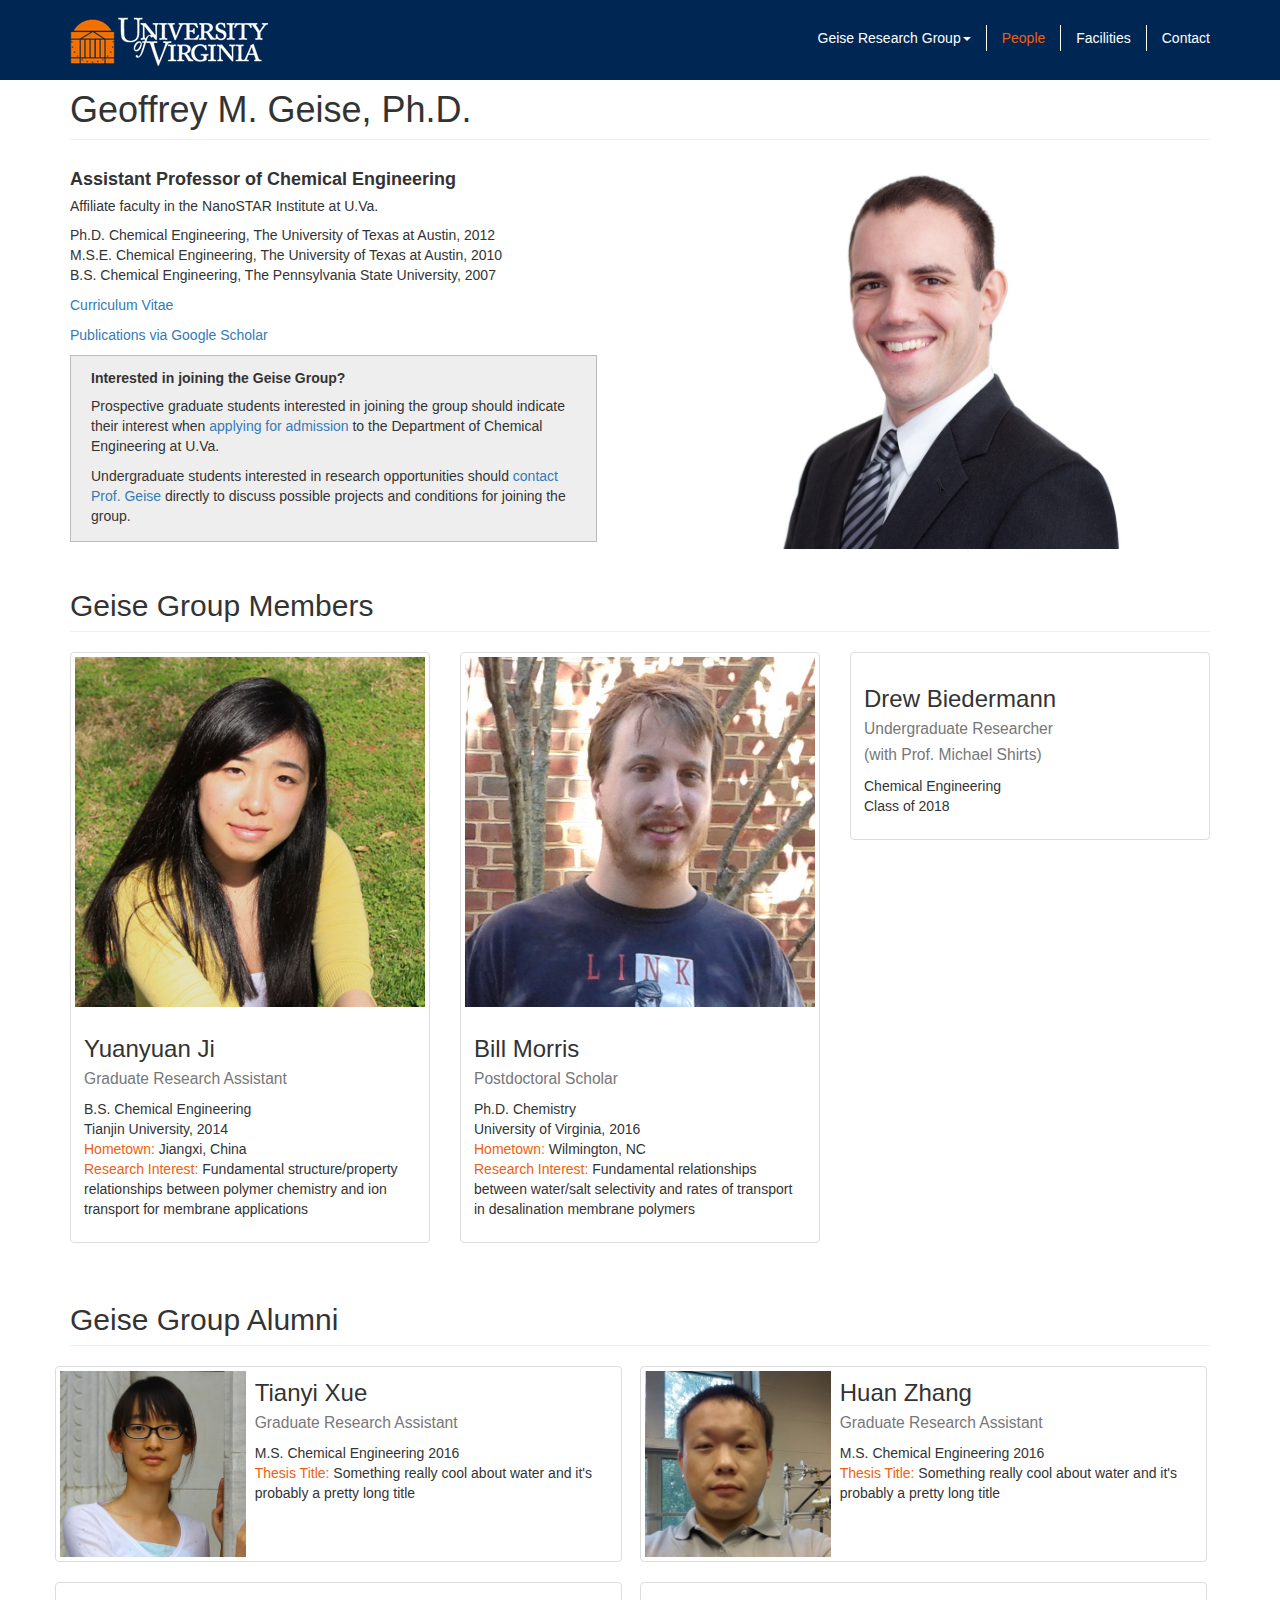
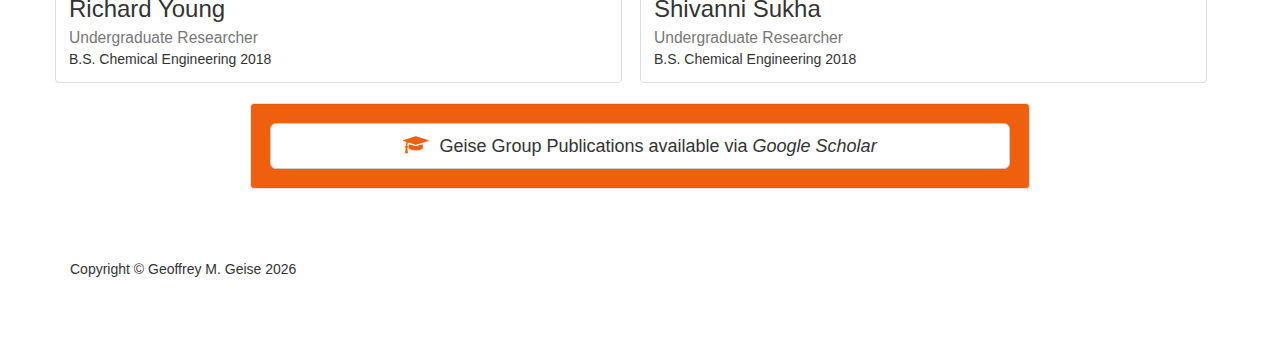
==== people.html @ e94d42eb "new people page" ====
<!DOCTYPE html>
<html lang="en">

<head>

    <meta charset="utf-8">
    <meta http-equiv="X-UA-Compatible" content="IE=edge">
    <meta name="viewport" content="width=device-width, initial-scale=1">
    <meta name="description" content="Geise Research Group at the University of Virginia">
    <meta name="author" content="Geoffrey Geise">

    <title>Geise Research Group | People</title>

    <!-- Bootstrap Core CSS -->
    <link href="css/bootstrap.min.css" rel="stylesheet">

    <!-- Custom CSS -->
    <link href="css/geise-group.css" rel="stylesheet">

    <!-- Custom Fonts -->
    <link href="font-awesome/css/font-awesome.min.css" rel="stylesheet" type="text/css">

    <!-- Favicon -->
    <link rel="icon" href="img/uva_favicon.png">


    <script src="js/jquery.js"></script>
    <script src="js/geise.js"></script>


<script>
  (function(i,s,o,g,r,a,m){i['GoogleAnalyticsObject']=r;i[r]=i[r]||function(){
  (i[r].q=i[r].q||[]).push(arguments)},i[r].l=1*new Date();a=s.createElement(o),
  m=s.getElementsByTagName(o)[0];a.async=1;a.src=g;m.parentNode.insertBefore(a,m)
  })(window,document,'script','//www.google-analytics.com/analytics.js','ga');

  ga('create', 'UA-61116045-1', 'auto');
  ga('send', 'pageview');

</script>

</head>

<body>

  <!-- Navigation -->
 <nav class="navbar navbar-inverse navbar-fixed-top" role="navigation">
      <div class="container">
          <!-- Brand and toggle get grouped for better mobile display -->
          <div class="navbar-header">
              <button type="button" class="navbar-toggle" data-toggle="collapse" data-target="#bs-example-navbar-collapse-1">
                  <span class="sr-only">Toggle navigation</span>
                  <span class="icon-bar"></span>
                  <span class="icon-bar"></span>
                  <span class="icon-bar"></span>
              </button>
              <a class="navbar-brand" href="http://www.virginia.edu/" target="_blank">
                  <img src="img/uvalogo.png" alt="uva logo">
              </a>
          </div>
          <!-- Collect the nav links, forms, and other content for toggling -->
          <div class="collapse navbar-collapse" id="bs-example-navbar-collapse-1">
              <ul class="nav navbar-nav navbar-right">
                  <li class="dropdown">
                      <a href="index.html" class="dropdown-toggle" data-toggle="dropdown">Geise Research Group<b class="caret"></b></a>
                      <ul class="dropdown-menu">
                          <li>
                              <a href="index.html">Home Page</a>
                          </li>
                          <li>
                              <a href="water.html">Water Purification</a>
                          </li>
                          <li>
                              <a href="energy.html">Renewable Energy</a>
                          </li>
                      </ul>
                  </li>
                  <li class="active_link">
                      <a href="people.html">People</a>
                  </li>
                  <li>
                      <a href="facilities.html">Facilities</a>
                  </li>
                  <li>
                      <a href="contact.html">Contact</a>
                  </li>
              </ul>
          </div>
          <!-- /.navbar-collapse -->
      </div>
      <!-- /.container -->
  </nav>

  <!-- Page Content -->
  <div class="container">

      <!-- Page Heading -->
      <div class="row">
          <div class="col-lg-12">
              <h1 class="page-header">Geoffrey M. Geise, Ph.D.
              </h1>
          </div>
      </div>
      <!-- /.row -->

      <!-- Intro Content -->
      <div class="row">
          <div class="col-md-6">
              <h4><strong>Assistant Professor of Chemical Engineering</strong></h4>
              <h5>Affiliate faculty in the NanoSTAR Institute at U.Va.</h5>
              <p>Ph.D. Chemical Engineering, The University of Texas at Austin, 2012<br>
              M.S.E. Chemical Engineering, The University of Texas at Austin, 2010<br>
              B.S. Chemical Engineering, The Pennsylvania State University, 2007<br>
              </p>
              <p><a href="http://faculty.virginia.edu/geise/cv.pdf" target="_blank">Curriculum Vitae</a></p>
              <p><a href="https://scholar.google.com/citations?user=pR8eT_sAAAAJ" target="_blank">Publications via Google Scholar</a></p>

              <div class="joining_info_box">
              <h5><strong>Interested in joining the Geise Group?</strong></h5><p>Prospective graduate students interested in joining the group should indicate their interest when <a href="http://www.che.virginia.edu/graduate/application.html" target="_blank">applying for admission</a> to the Department of Chemical Engineering at U.Va.</p><p>Undergraduate students interested in research opportunities should <a href="contact.html" target="_blank">contact Prof. Geise</a> directly to discuss possible projects and conditions for joining the group.</p>
              </div>
          </div>
          <div class="col-md-6">
              <img class="img-responsive geise_profile" src="img/geise.jpg" alt="">
          </div>
      </div>
      <!-- /.row -->

      <!-- Team Members -->
      <div class="row team_members">
          <div class="col-lg-12">
              <h2 class="page-header">Geise Group Members</h2>
          </div>

          <div class="col-md-4 text-center">
              <div class="thumbnail">
                  <img class="img-responsive" src="img/ji.jpg" alt="ji profile">
                  <div class="caption">
                      <h3 class="grad_student_bio">Yuanyuan Ji<br>
                          <small>Graduate Research Assistant</small>
                      </h3>
                      <p class="grad_student_bio">B.S. Chemical Engineering<br>
                      Tianjin University, 2014<br>
                      <span class="date">Hometown:</span> Jiangxi, China<br>
                      <span class="date">Research Interest:</span> Fundamental structure/property relationships between polymer chemistry and ion transport for membrane applications</p>
                  </div>
              </div>
          </div>
          <div class="col-md-4 text-center">
              <div class="thumbnail">
                  <img class="img-responsive" src="img/morris.jpg" alt="morris profile">
                  <div class="caption">
                      <h3 class="grad_student_bio">Bill Morris<br>
                          <small>Postdoctoral Scholar</small>
                      </h3>
                      <p class="grad_student_bio">Ph.D. Chemistry<br>
                      University of Virginia, 2016<br>
                      <span class="date">Hometown:</span> Wilmington, NC<br>
                      <span class="date">Research Interest:</span>  Fundamental relationships between water/salt selectivity and rates of transport in desalination membrane polymers</p>
                  </div>
              </div>
          </div>

          <div class="col-md-4 text-center">
              <div class="thumbnail">
                  <div class="caption">
                      <h3 class="grad_student_bio">Drew Biedermann<br>
                          <small>Undergraduate Researcher<br>
                          (with Prof. Michael Shirts)</small>
                      </h3>
                      <p class="grad_student_bio">Chemical Engineering<br>
                      Class of 2018<br>
                      </p>
                  </div>
              </div>
          </div>
        </div>

        <div class="row team_members">

          <div class="col-lg-12">
              <h2 class="page-header">Geise Group Alumni</h2>
          </div>

          <div class="col-md-6">
            <div class="row thumbnail alumni_thumbnail">
                <img class="img-responsive alumni-pic col-md-4" src="img/xue.jpg" alt="xue profile">
                <div class="caption col-md-8">
                  <h3 class="alumni_bio_header">Tianyi Xue<br>
                    <small>Graduate Research Assistant</small>
                  </h3>
                  <p class="alumni_bio">M.S. Chemical Engineering 2016<br>
                    <span class="date">Thesis Title:</span> Something really cool about water and it's probably a pretty long title<br>
                  </p>
                </div>
            </div>
          </div>

          <div class="col-md-6">
            <div class="row thumbnail alumni_thumbnail">
                <img class="img-responsive alumni-pic col-md-4" src="img/zhang.jpg" alt="xue profile">
                <div class="caption col-md-8">
                  <h3 class="alumni_bio_header">Huan Zhang<br>
                    <small>Graduate Research Assistant</small>
                  </h3>
                  <p class="alumni_bio">M.S. Chemical Engineering 2016<br>
                    <span class="date">Thesis Title:</span> Something really cool about water and it's probably a pretty long title<br>
                  </p>
                </div>
            </div>
          </div>

          <div class="col-md-6">
            <div class="row thumbnail alumni_thumbnail">
                <div class="caption col-md-12">
                  <h3 class="alumni_bio_header undergrad">Richard Young<br>
                    <small>Undergraduate Researcher</small>
                  </h3>
                  <p class="alumni_bio">B.S. Chemical Engineering 2018<br></p>
                </div>
            </div>
          </div>

          <div class="col-md-6">
            <div class="row thumbnail alumni_thumbnail">
                <div class="caption col-md-12">
                  <h3 class="alumni_bio_header undergrad">Shivanni Sukha<br>
                    <small>Undergraduate Researcher</small>
                  </h3>
                  <p class="alumni_bio">B.S. Chemical Engineering 2018<br></p>
                </div>
            </div>
          </div>

        </div>
      <!-- /.row -->

      <!-- Google Scholar Section -->
  <div class="row">
      <div class="col-md-2">
      </div>
      <div class="well col-md-8">
          <div class="row">
              <div class="col-md-12">
                  <a class="btn btn-lg btn-default btn-block" href="https://scholar.google.com/citations?user=pR8eT_sAAAAJ" target="_blank"> <i class="fa fa-graduation-cap"></i><p class="google_scholar"> Geise Group Publications available via <em>Google Scholar</em></p></a>
              </div>
          </div>
      </div>
      <div class="col-md-2">
      </div>
  </div>

      <!-- Footer -->
      <footer>
          <div class="row">
              <div class="col-lg-12">
                  <p>Copyright &copy; Geoffrey M. Geise <span id="year"></span></p>
              </div>
          </div>
      </footer>

  </div>
  <!-- /.container -->


    <!-- jQuery -->
    <script src="js/jquery.js"></script>

    <!-- Bootstrap Core JavaScript -->
    <script src="js/bootstrap.min.js"></script>

</body>

</html>
---- css/geise-group.css ----
/*!
 * Start Bootstrap - Modern Business HTML Template (http://startbootstrap.com)
 * Code licensed under the Apache License v2.0.
 * For details, see http://www.apache.org/licenses/LICENSE-2.0.
 */

/* Global Styles */

html,
body {
    height: 100%;
}

body {
    padding-top: 50px; /* Required padding for .navbar-fixed-top. Remove if using .navbar-static-top. Change if height of navigation changes. */
}

.img-portfolio {
    margin-bottom: 30px;
}

.img-hover:hover {
    opacity: 0.8;
}

/* Header Styles */
.navbar-inverse {
    background-color: #002654;
    border-color: #002654;
}

.navbar-inverse .navbar-collapse {
    padding-top: 15px;
}

.navbar-inverse .navbar-nav>li>a {
    color: #fff;
}

.navbar-inverse .navbar-nav>li>a:hover {
    color: #F36F21;
}

.navbar {
    min-height: 80px;
}

.navbar-right li {
    border-right: 1px white solid;
}

.navbar-right li:last-child {
    border-right: none;
}

.navbar-right a {
    padding-top: 3px !important;
    padding-bottom: 3px !important;
}

.navbar-nav {
    margin-top: 10px;
}

.navbar-nav>li.active_link>a {
    color: #ee600d;
    background-color: initial;
}

.navbar-inverse .navbar-nav>.open>a,
.navbar-inverse .navbar-nav>.open>a:focus,
.navbar-inverse .navbar-nav>.open>a:hover {
    background-color: initial;
}

/* 404 Page Styles */

.error-404 {
    font-size: 100px;
}

/* Footer Styles */

footer {
    margin: 50px 0;
}

/* Responsive Styles */

@media(max-width:991px) {
    .customer-img,
    .img-related {
        margin-bottom: 30px;
    }
}

@media(max-width:767px) {
    .img-portfolio {
        margin-bottom: 15px;
    }
}

/* Home Page */

i.glyphicon, i.fa {
    font-size: 20px;
}

.panel-heading {
    text-align: center;
    padding: 20px;
}

.news-header {
    text-align: center;
    background-color: #3c58ad;
    color: white;
    padding: 10px;
    border-radius: 5px;
    margin-bottom: 5px;
}

.news-header h2 {
    margin-top: 10px;
}

.panel-title {
    text-align: left;
}

.date {
    color: #ee600d;
}

/* Google Scholar Button */
i.fa-graduation-cap {
    color: #ee600d;
    padding-right: 10px;
}

.well {
    background-color: #ee600d;
}

i.fa-newspaper-o {
    padding-right: 15px;
    font-size: 1.25em;
}

p.google_scholar {
    display: inline-block;
    padding: 0;
    margin: 0;
}

/* Contact Page */
.map {
    text-align: center;
}

/* People */
.geise_profile {
    width: 70%;
    margin: 0 auto;
}

.grad_student_bio {
    text-align: left;
}

.joining_info_box {
    width: 95%;
    border: 1px solid #bbb;
    background-color: #eee;
    padding: 5px 20px;
}

.alumni_bio_header {
  margin-top: 0;
}

.alumni_bio_header.undergrad {
  margin: 0;
}

.alumni_bio {
  margin: 0;
}

.alumni-pic {
  padding: 0;
}

.alumni_thumbnail {
  margin-right: 0.5%;
}

/* Facilities */
div.panel-body li {
    font-weight: 700;
    list-style-type: none;
}

div.panel-body li.sub {
    font-weight: initial;
    list-style-type: initial;
    list-style-position: inside;
}

li.equipment_header {
    margin-top: 15px;
}

/* Water */
.water_cylinder {
    max-height: 120px;
    margin: 0 auto;
}

.research_pic {
    width: 50%;
    margin: 20px auto;
    padding: 50px;
    background-color: #000;
    border-radius: 5px;
}

.energy_pic {
    background-color: #fff;
    padding: 20px;
}

p.research_text {
    width: 75%;
    margin: 5px auto;
}

h2.research_header {
    text-align: center;
}

/* Media Queries */

@media screen and (min-width: 500px) and (max-width: 990px) {
    .geise_profile {
        width: 50%;
    }

    .team_members {
        width: 60%;
        margin: 0 auto;
    }

    .img-portfolio {
        margin: 0 auto;
        padding: 10px;
    }

    .research_pic {
        width: 75%;
    }
}

@media screen and (max-width: 590px) {
    a.btn-block {
        font-size: 0.9em;
    }

    a.btn-block i {
        display: block;
    }

    .img-portfolio {
        width: 40%;
        margin: 0 auto;
        padding: 5px;
    }

    .research_pic {
        width: 90%;
    }

    h1.page-header, h2.page-header {
        font-size: 24px;
    }
}
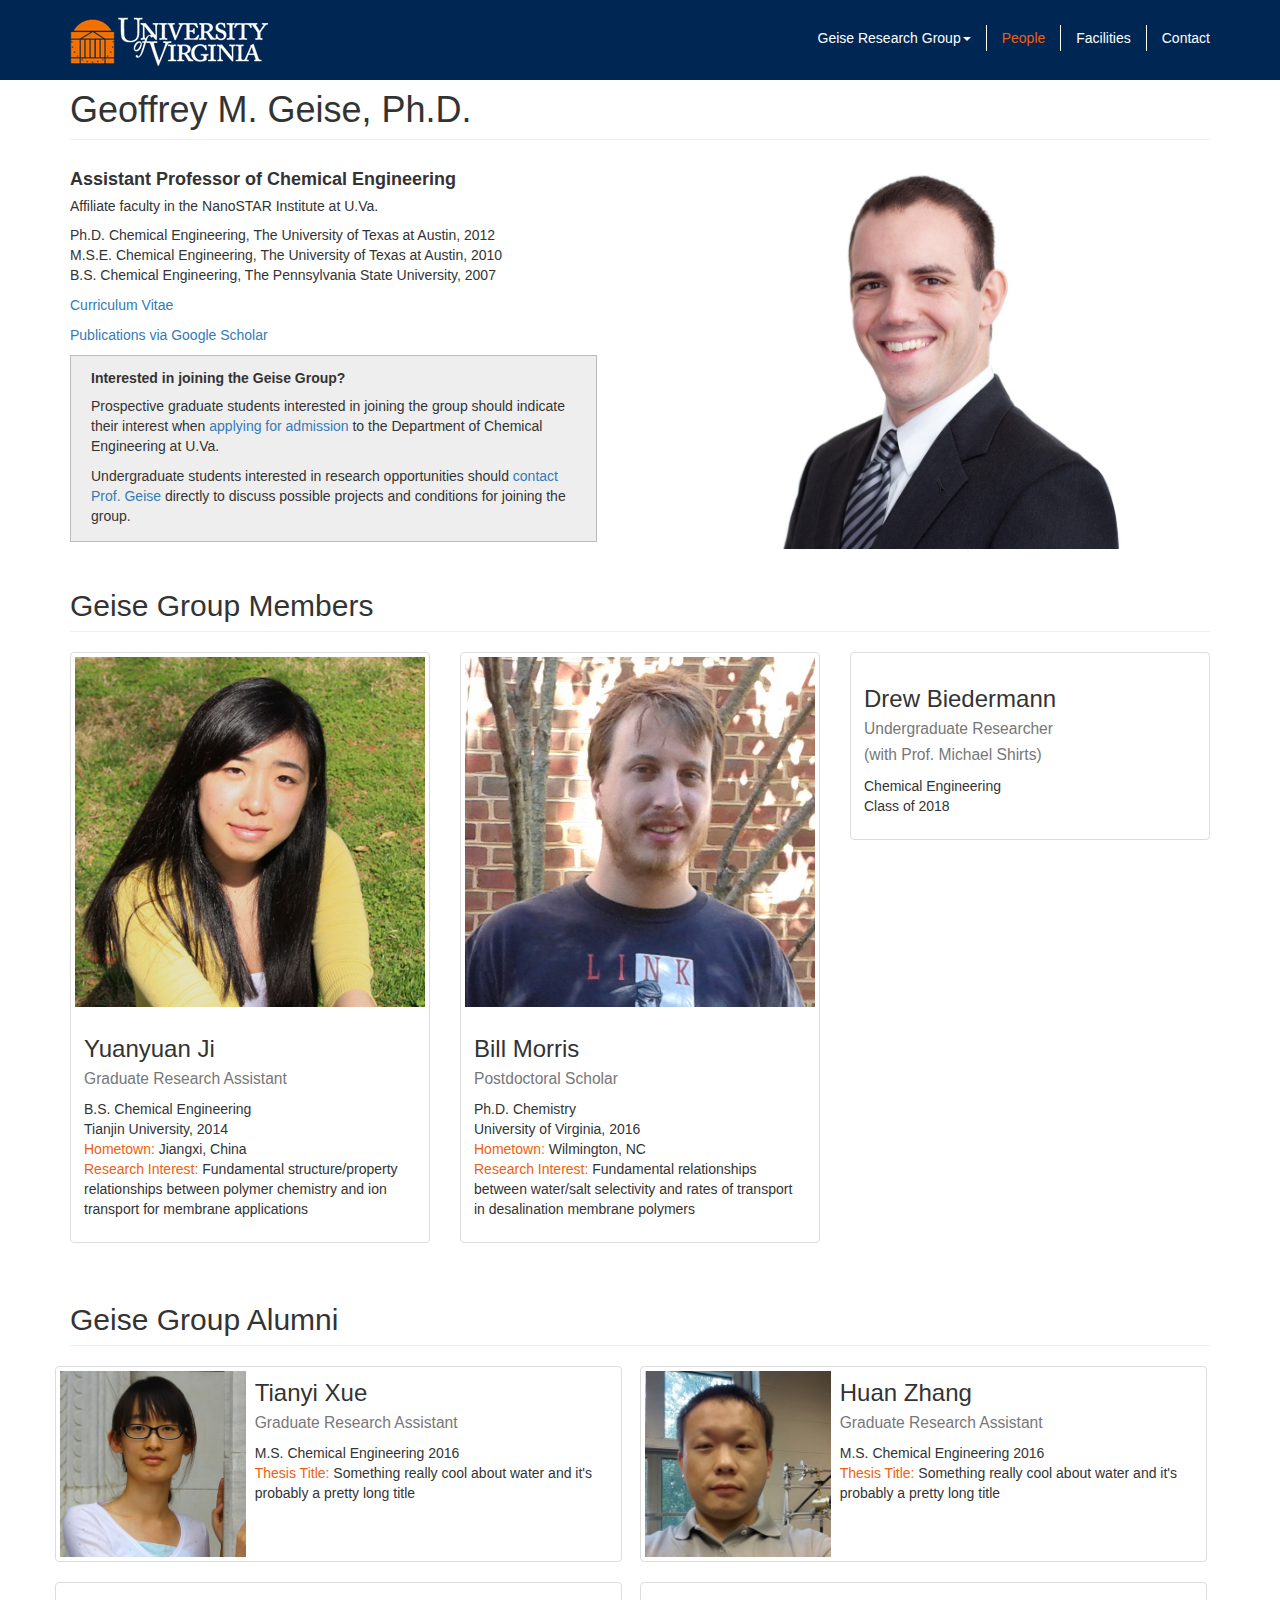
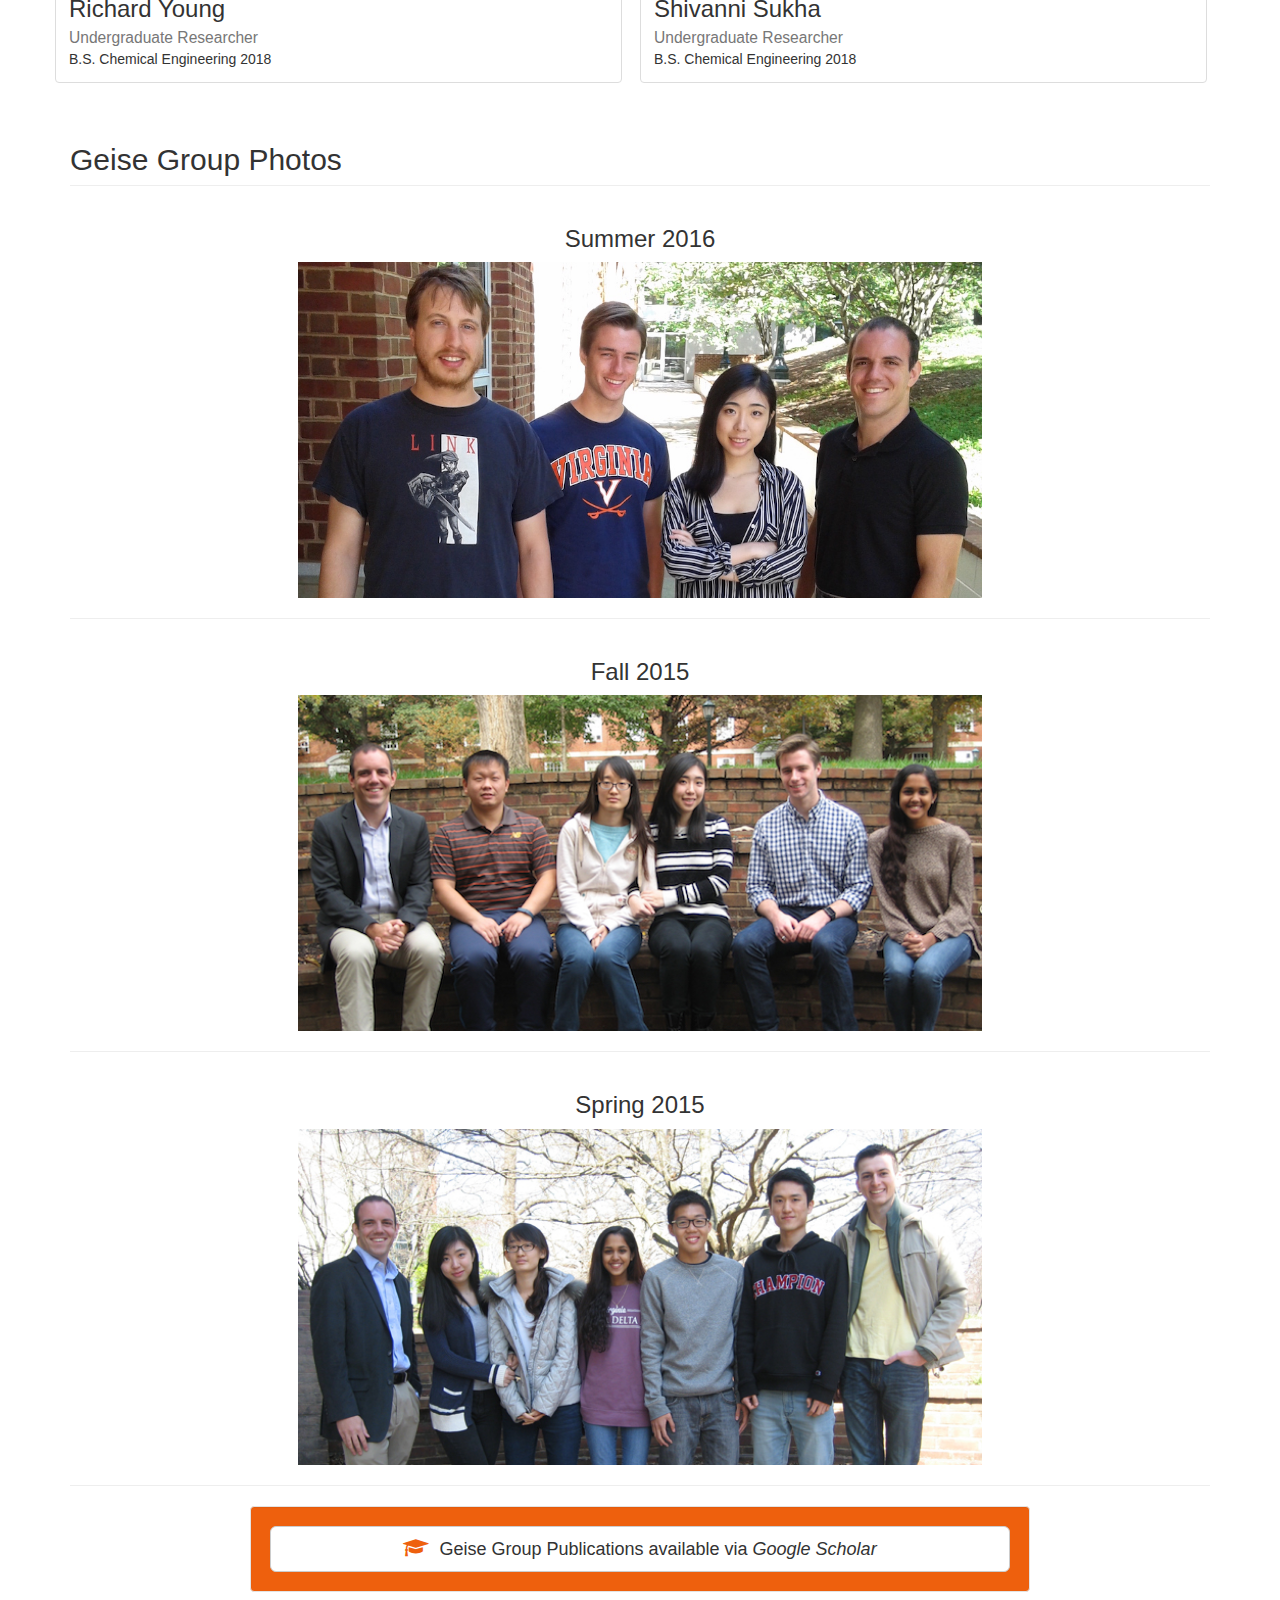
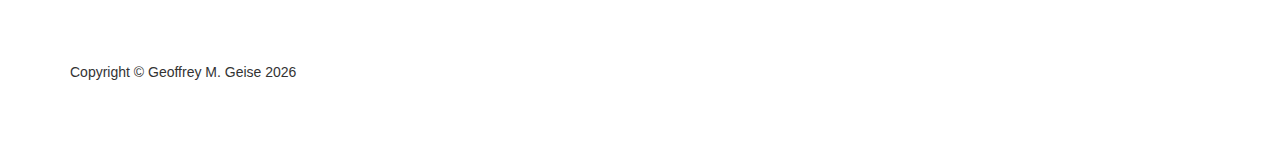
==== commit 1e43e436: "add group picture section to people page" ====
--- a/people.html
+++ b/people.html
@@ -128,7 +128,7 @@
       <!-- Team Members -->
       <div class="row team_members">
           <div class="col-lg-12">
-              <h2 class="page-header">Geise Group Members</h2>
+            <h2 class="page-header">Geise Group Members</h2>
           </div>
 
           <div class="col-md-4 text-center">
@@ -178,7 +178,7 @@
         <div class="row team_members">
 
           <div class="col-lg-12">
-              <h2 class="page-header">Geise Group Alumni</h2>
+            <h2 class="page-header">Geise Group Alumni</h2>
           </div>
 
           <div class="col-md-6">
@@ -233,6 +233,32 @@
 
         </div>
       <!-- /.row -->
+
+      <div class="row">
+
+        <div class="col-lg-12">
+          <h2 class="page-header">Geise Group Photos</h2>
+        </div>
+
+        <div class="col-lg-12 archive_group_photo_container">
+          <h3>Summer 2016</h3>
+          <img class="archive_group_photo" src="img/geisegroup2.jpg" alt="geise group summer 2016">
+          <hr>
+        </div>
+
+        <div class="col-lg-12 archive_group_photo_container">
+          <h3>Fall 2015</h3>
+          <img class="archive_group_photo" src="img/geisegroup.jpg" alt="geise group fall 2015">
+          <hr>
+        </div>
+
+        <div class="col-lg-12 archive_group_photo_container">
+          <h3>Spring 2015</h3>
+          <img class="archive_group_photo" src="img/geisegroup_sp15.jpg" alt="geise group spring 2015">
+          <hr>
+        </div>
+
+      </div>
 
       <!-- Google Scholar Section -->
   <div class="row">
--- a/css/geise-group.css
+++ b/css/geise-group.css
@@ -195,6 +195,14 @@
   margin-right: 0.5%;
 }
 
+.archive_group_photo {
+  width: 60%;
+}
+
+.archive_group_photo_container {
+  text-align: center;
+}
+
 /* Facilities */
 div.panel-body li {
     font-weight: 700;
@@ -243,21 +251,25 @@
 
 @media screen and (min-width: 500px) and (max-width: 990px) {
     .geise_profile {
-        width: 50%;
+      width: 50%;
     }
 
     .team_members {
-        width: 60%;
-        margin: 0 auto;
+      width: 60%;
+      margin: 0 auto;
     }
 
     .img-portfolio {
-        margin: 0 auto;
-        padding: 10px;
+      margin: 0 auto;
+      padding: 10px;
     }
 
     .research_pic {
-        width: 75%;
+      width: 75%;
+    }
+
+    .archive_group_photo {
+      width: 80%;
     }
 }
 
@@ -276,6 +288,10 @@
         padding: 5px;
     }
 
+    .archive_group_photo {
+      width: 100%;
+    }
+
     .research_pic {
         width: 90%;
     }
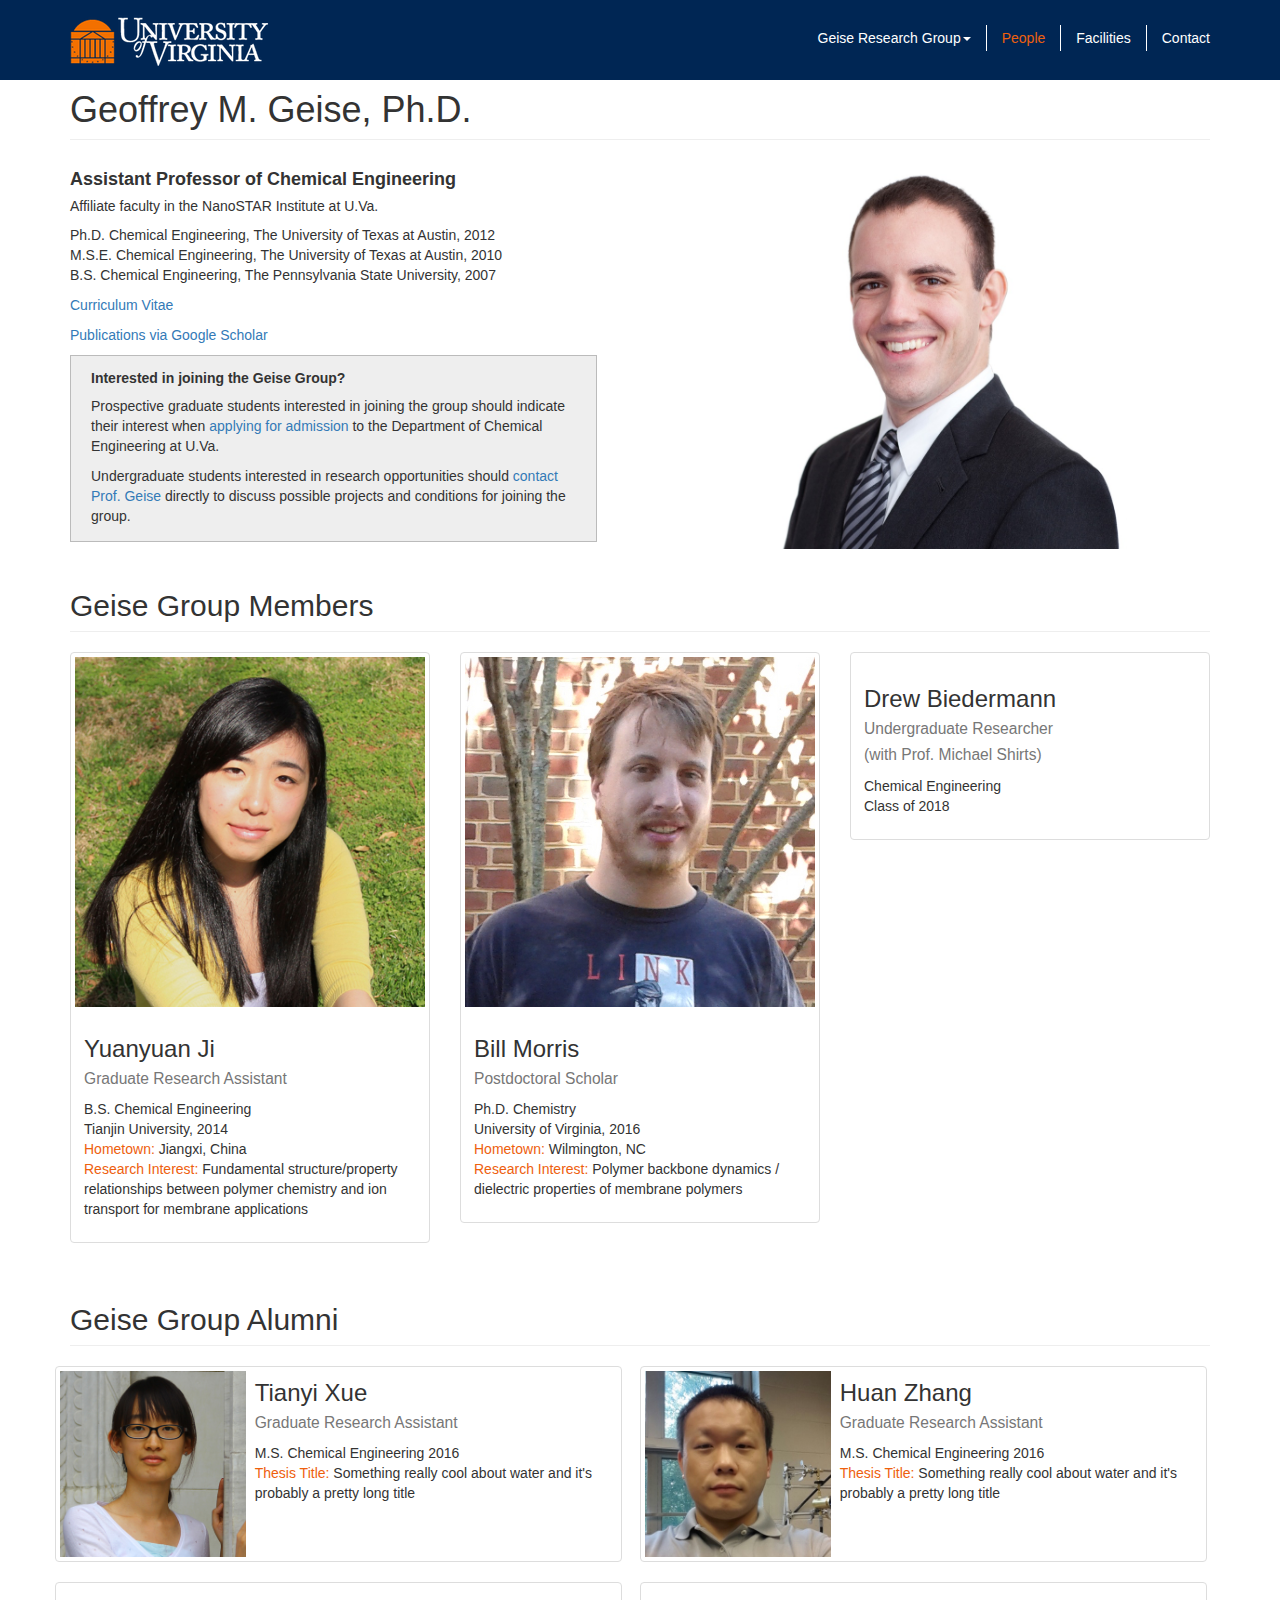
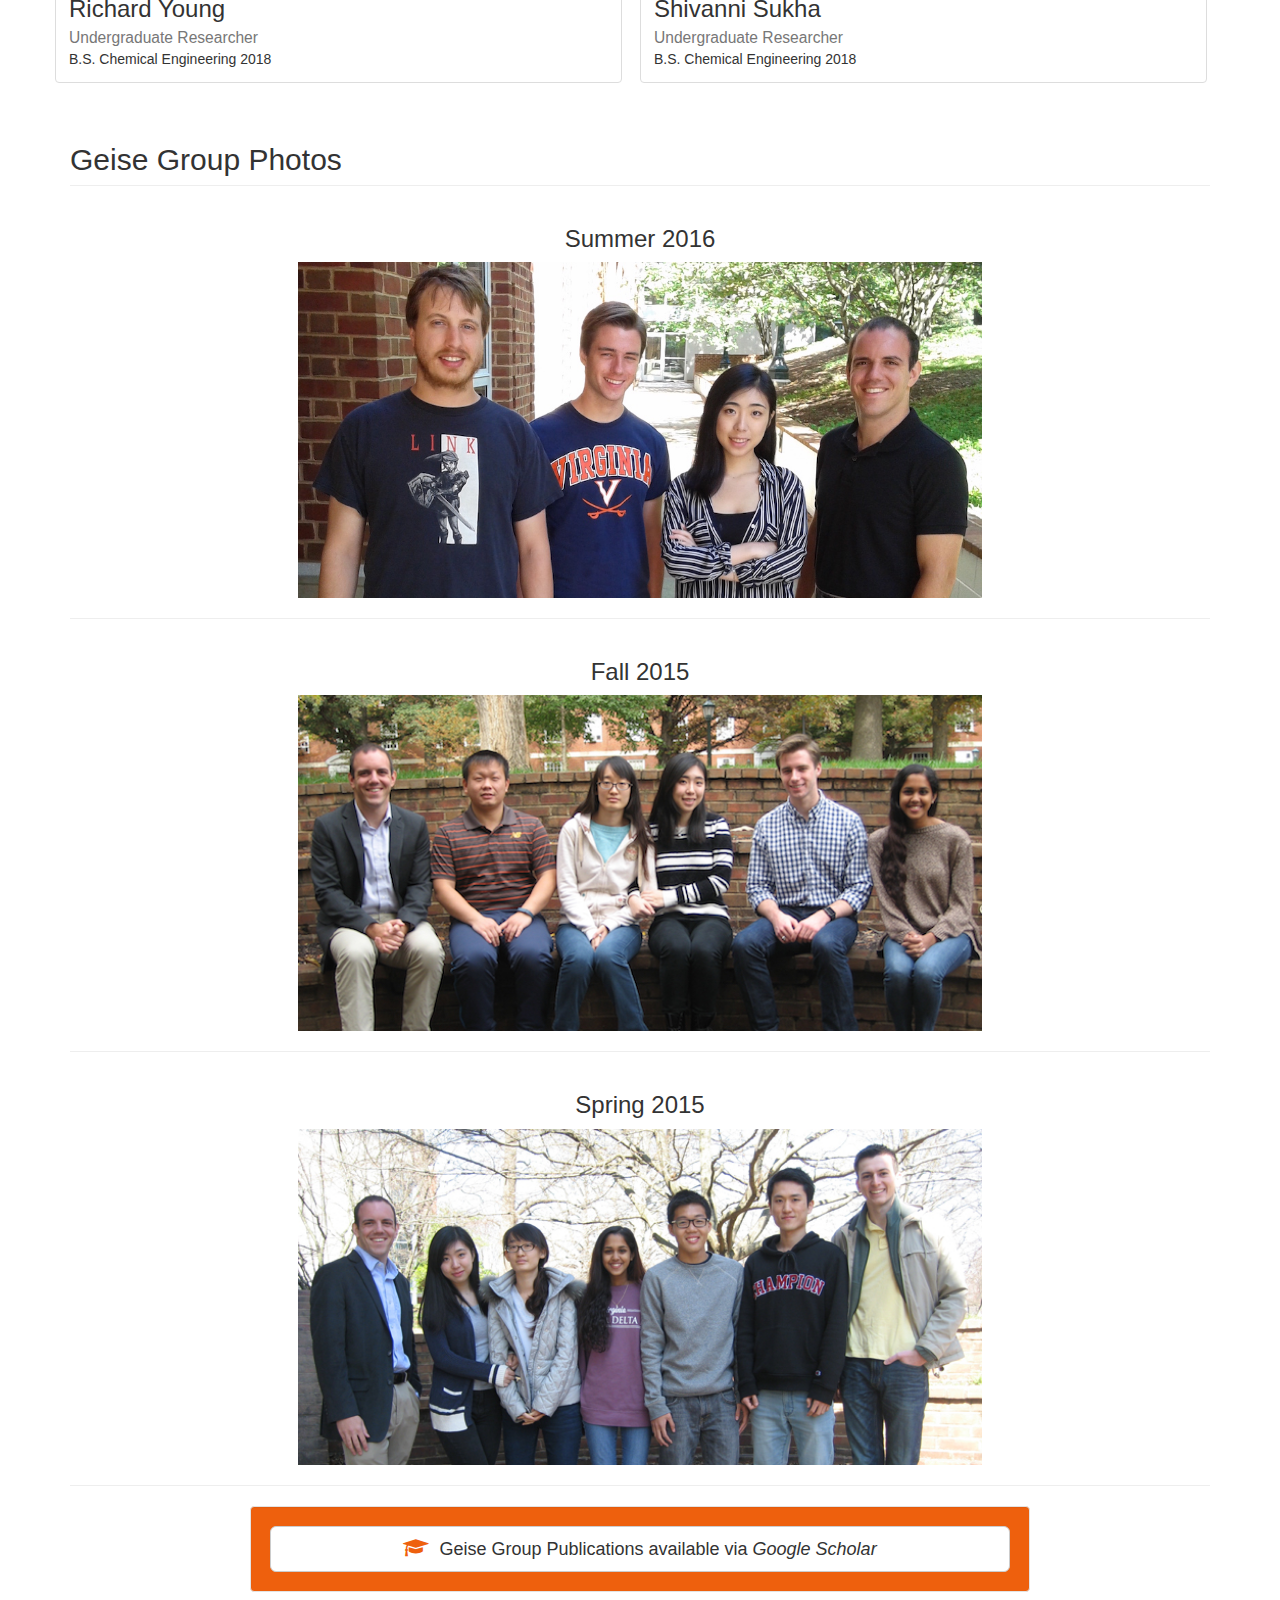
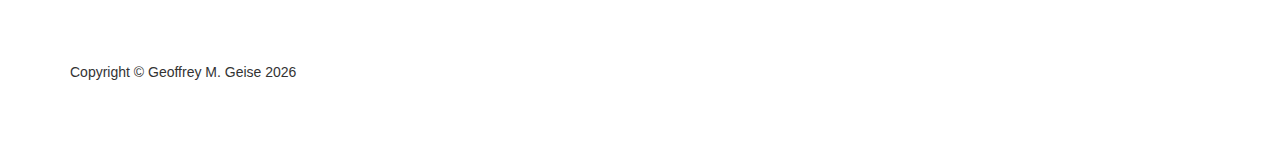
==== commit 544fc745: "added Morris research interest" ====
--- a/people.html
+++ b/people.html
@@ -155,7 +155,7 @@
                       <p class="grad_student_bio">Ph.D. Chemistry<br>
                       University of Virginia, 2016<br>
                       <span class="date">Hometown:</span> Wilmington, NC<br>
-                      <span class="date">Research Interest:</span>  Fundamental relationships between water/salt selectivity and rates of transport in desalination membrane polymers</p>
+                      <span class="date">Research Interest:</span>  Polymer backbone dynamics / dielectric properties of membrane polymers</p>
                   </div>
               </div>
           </div>
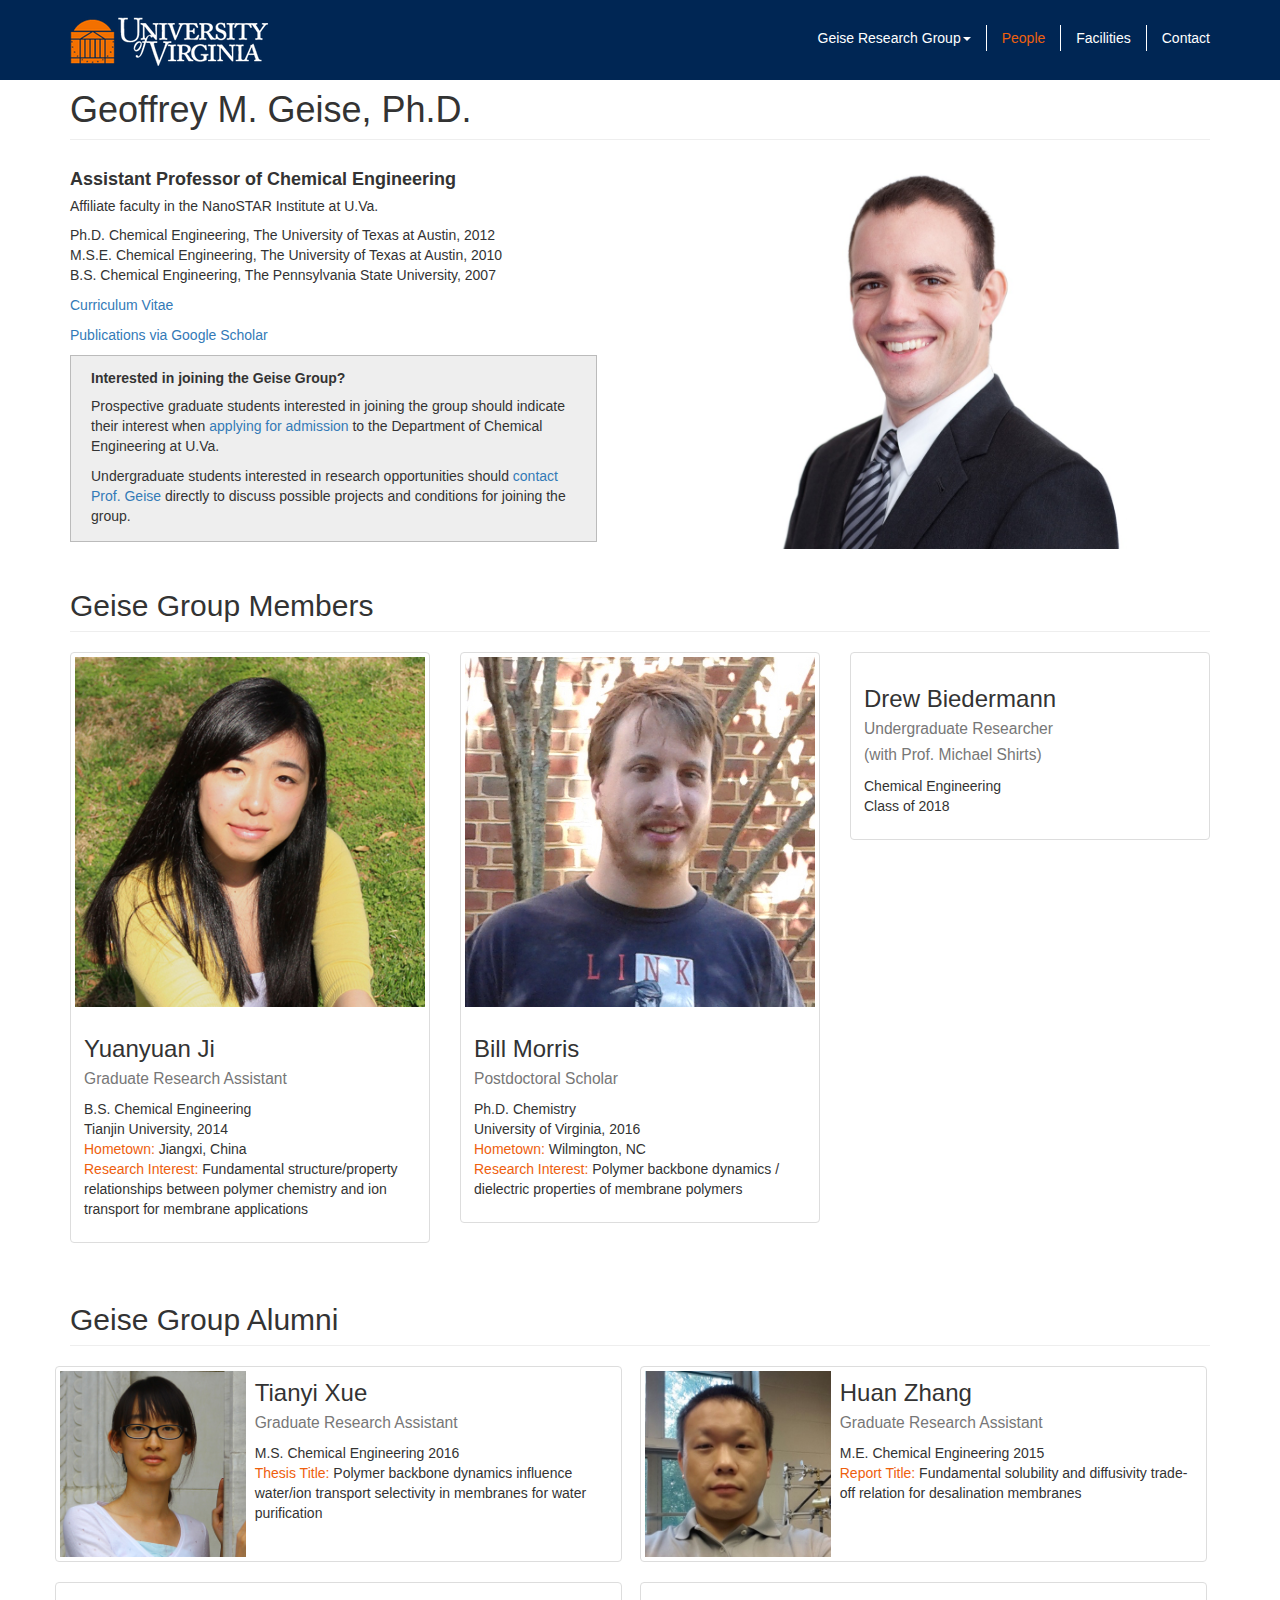
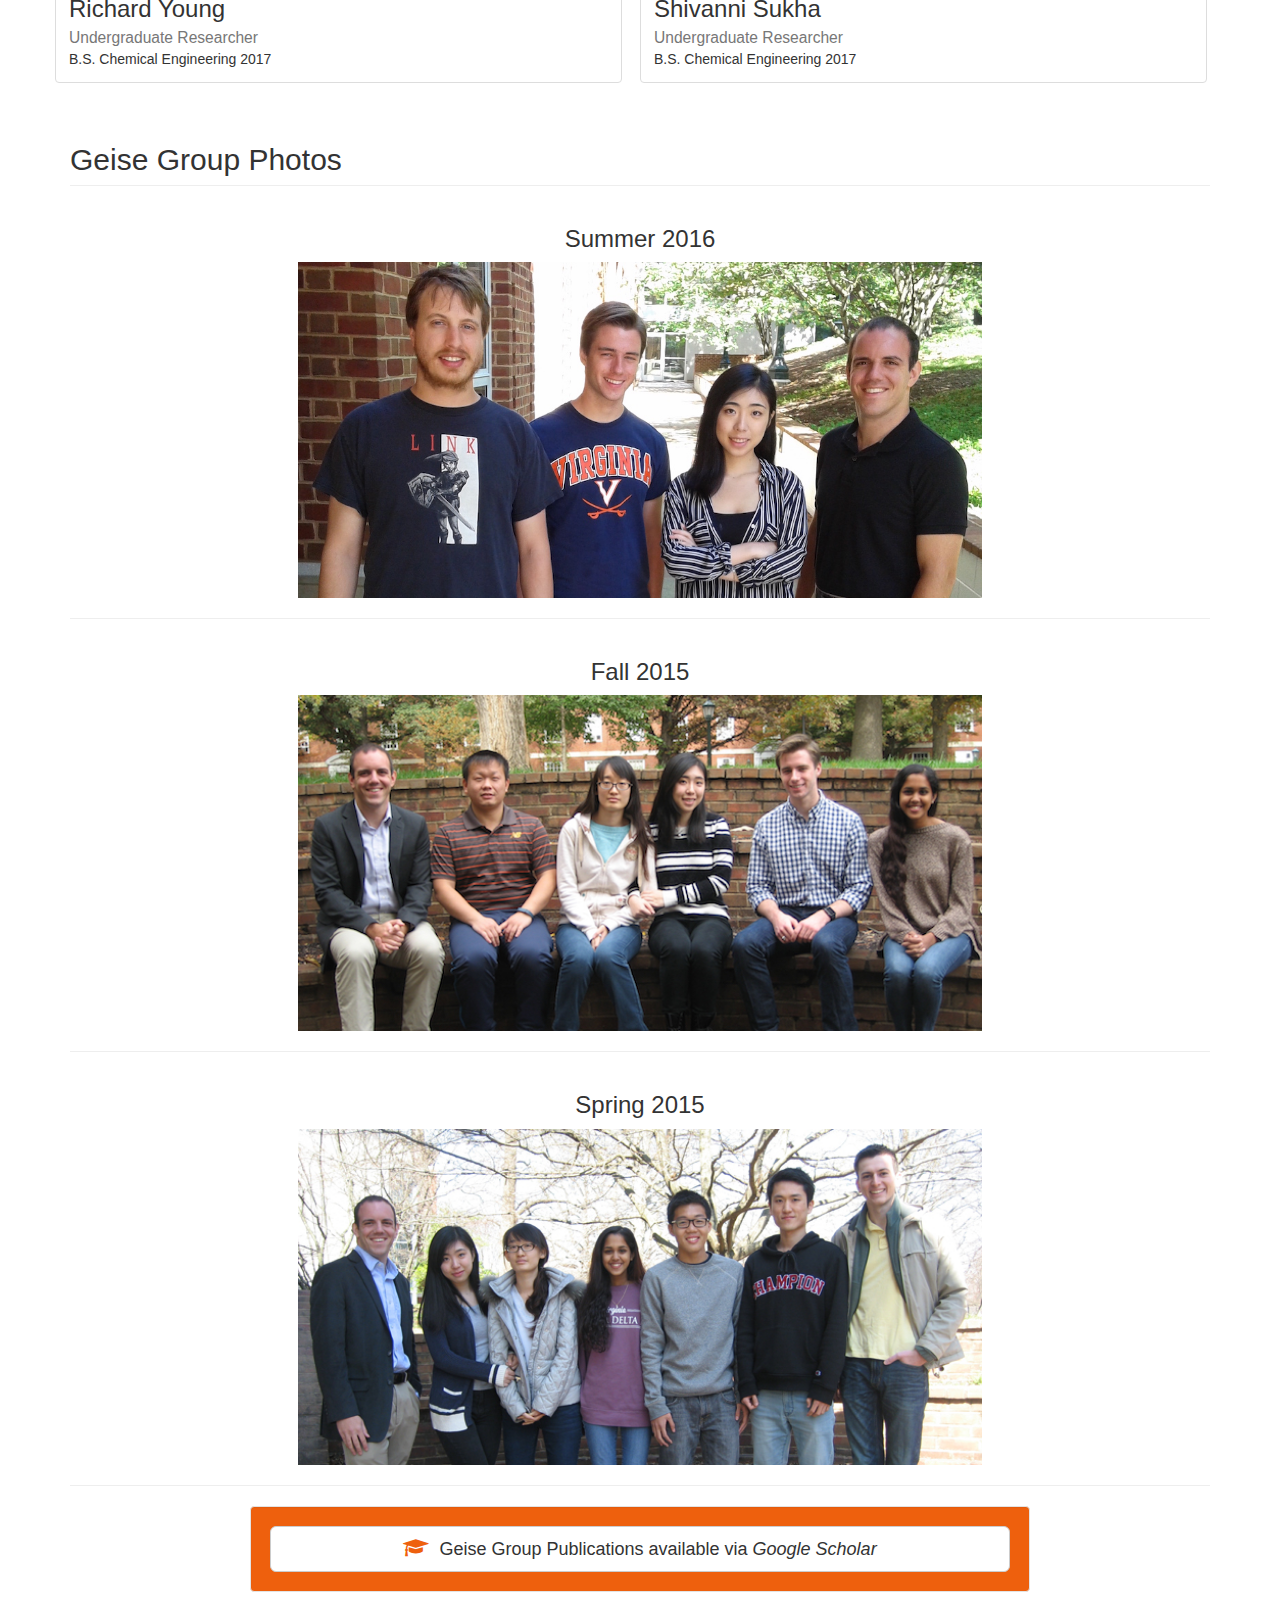
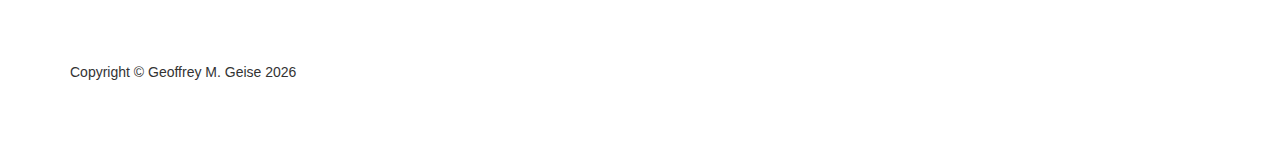
==== commit f5b577c9: "updated Tianyi and Huan info" ====
--- a/people.html
+++ b/people.html
@@ -189,7 +189,7 @@
                     <small>Graduate Research Assistant</small>
                   </h3>
                   <p class="alumni_bio">M.S. Chemical Engineering 2016<br>
-                    <span class="date">Thesis Title:</span> Something really cool about water and it's probably a pretty long title<br>
+                    <span class="date">Thesis Title:</span> Polymer backbone dynamics influence water/ion transport selectivity in membranes for water purification<br>
                   </p>
                 </div>
             </div>
@@ -202,8 +202,8 @@
                   <h3 class="alumni_bio_header">Huan Zhang<br>
                     <small>Graduate Research Assistant</small>
                   </h3>
-                  <p class="alumni_bio">M.S. Chemical Engineering 2016<br>
-                    <span class="date">Thesis Title:</span> Something really cool about water and it's probably a pretty long title<br>
+                  <p class="alumni_bio">M.E. Chemical Engineering 2015<br>
+                    <span class="date">Report Title:</span> Fundamental solubility and diffusivity trade-off relation for desalination membranes<br>
                   </p>
                 </div>
             </div>
@@ -215,7 +215,7 @@
                   <h3 class="alumni_bio_header undergrad">Richard Young<br>
                     <small>Undergraduate Researcher</small>
                   </h3>
-                  <p class="alumni_bio">B.S. Chemical Engineering 2018<br></p>
+                  <p class="alumni_bio">B.S. Chemical Engineering 2017<br></p>
                 </div>
             </div>
           </div>
@@ -226,7 +226,7 @@
                   <h3 class="alumni_bio_header undergrad">Shivanni Sukha<br>
                     <small>Undergraduate Researcher</small>
                   </h3>
-                  <p class="alumni_bio">B.S. Chemical Engineering 2018<br></p>
+                  <p class="alumni_bio">B.S. Chemical Engineering 2017<br></p>
                 </div>
             </div>
           </div>
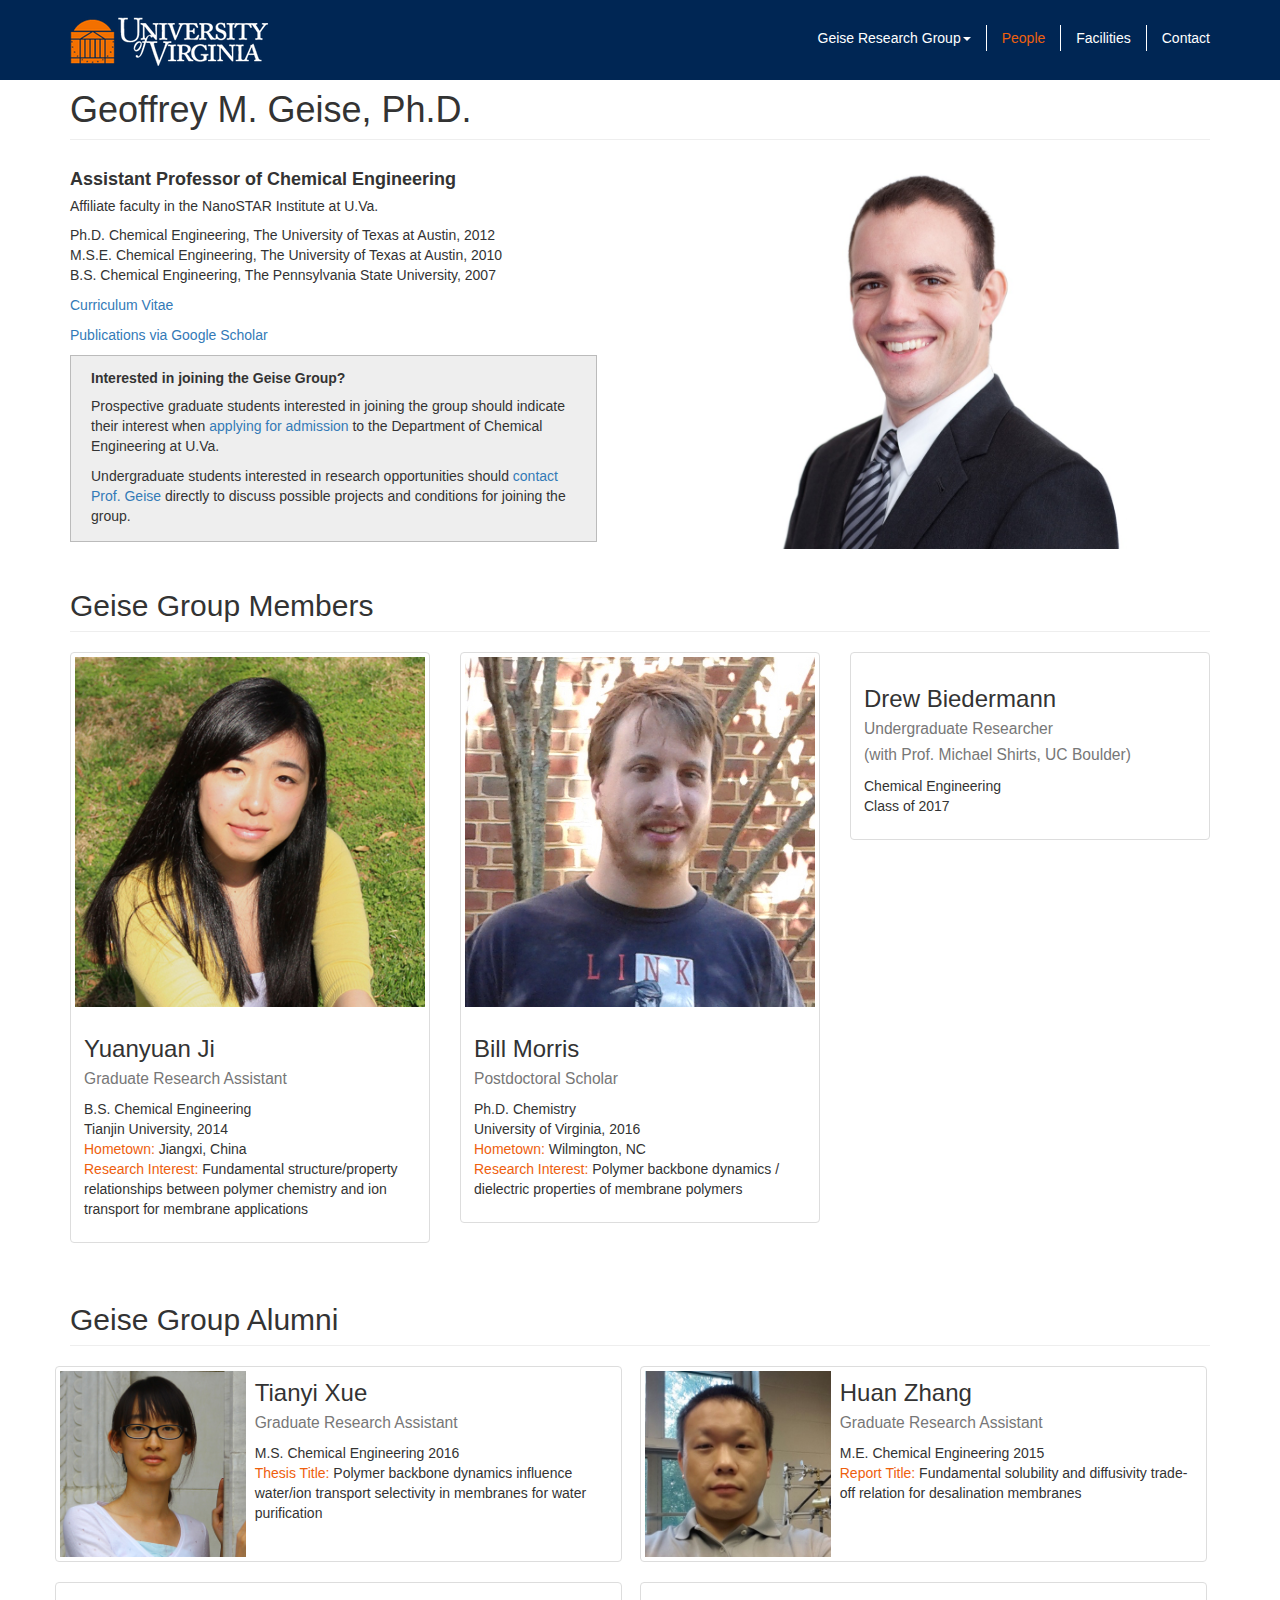
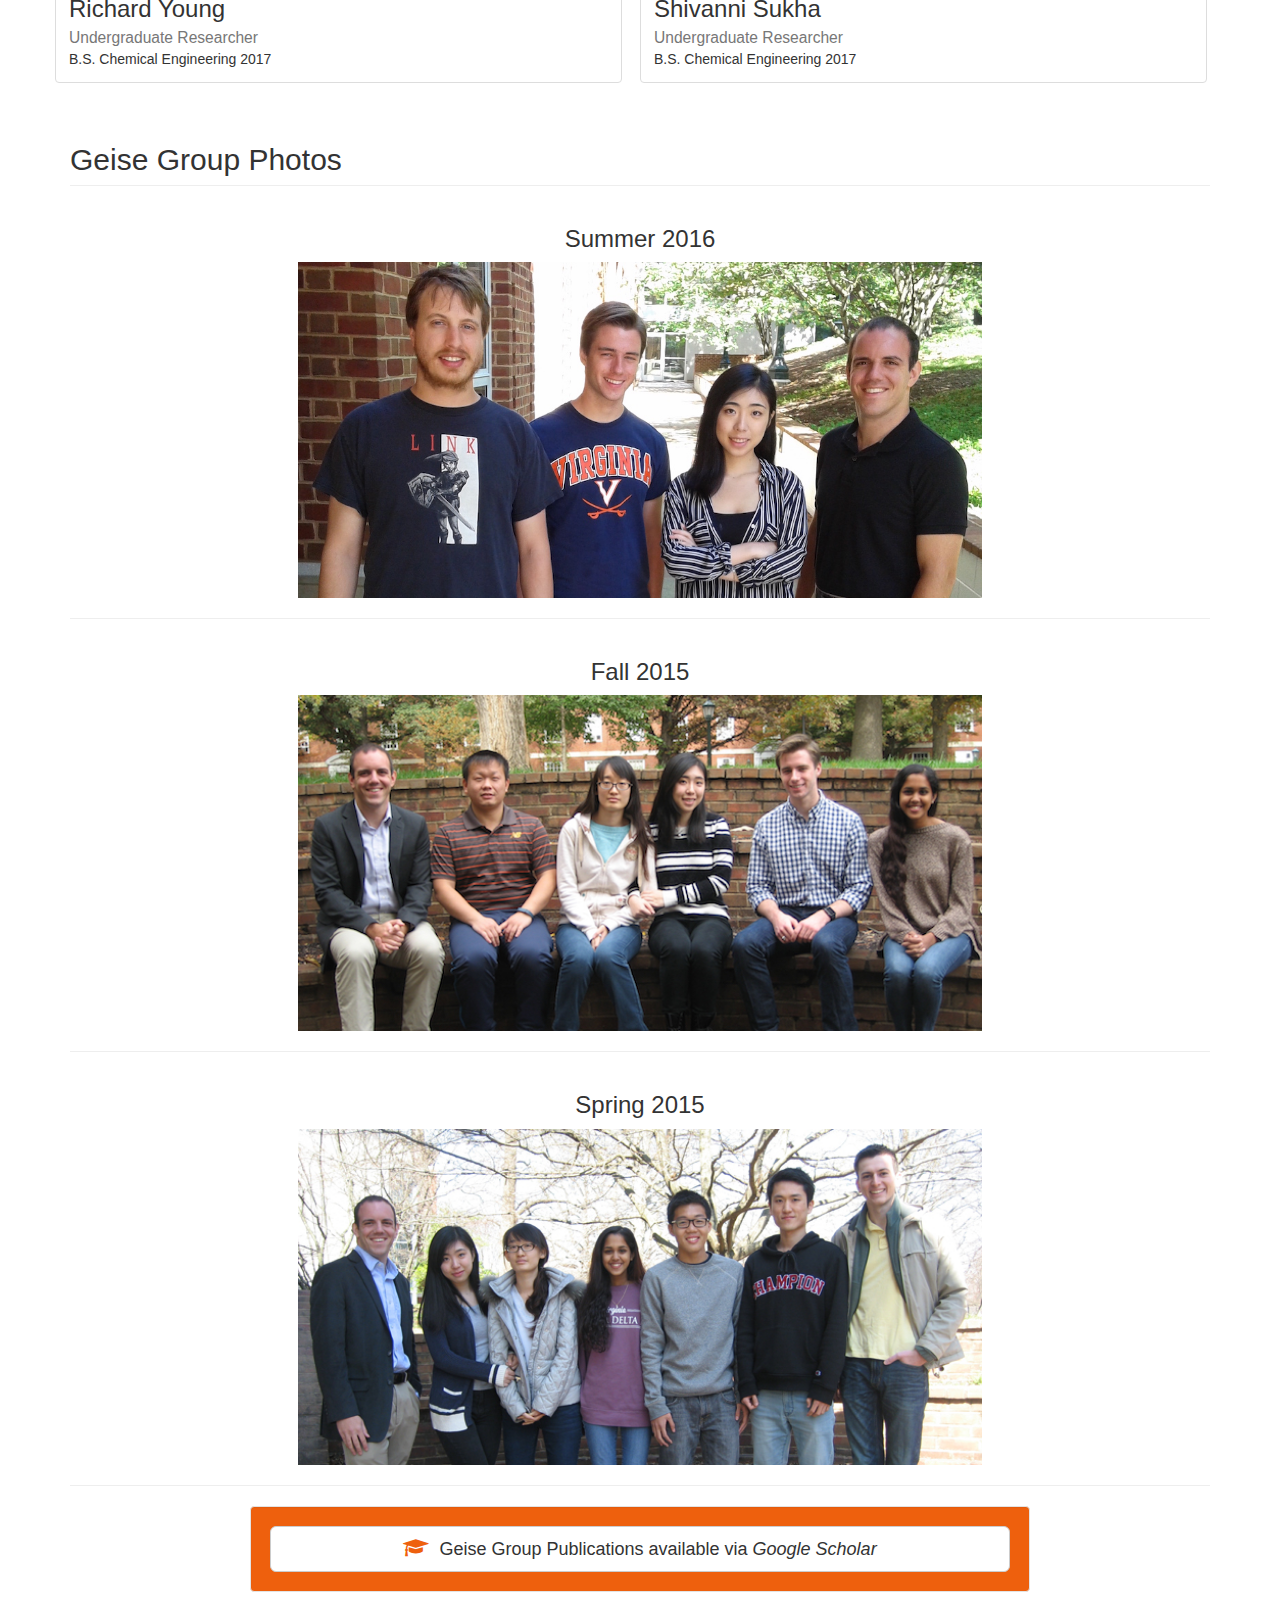
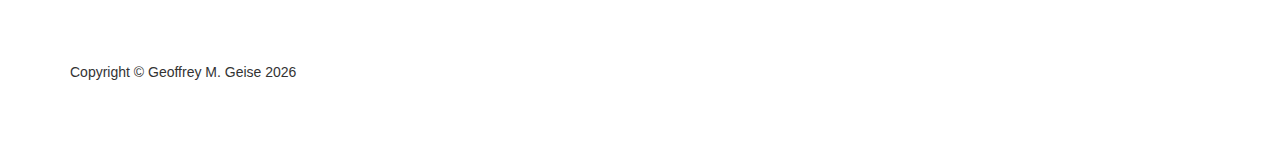
==== commit 5204ac09: "year update for Drew" ====
--- a/people.html
+++ b/people.html
@@ -165,10 +165,10 @@
                   <div class="caption">
                       <h3 class="grad_student_bio">Drew Biedermann<br>
                           <small>Undergraduate Researcher<br>
-                          (with Prof. Michael Shirts)</small>
+                          (with Prof. Michael Shirts, UC Boulder)</small>
                       </h3>
                       <p class="grad_student_bio">Chemical Engineering<br>
-                      Class of 2018<br>
+                      Class of 2017<br>
                       </p>
                   </div>
               </div>
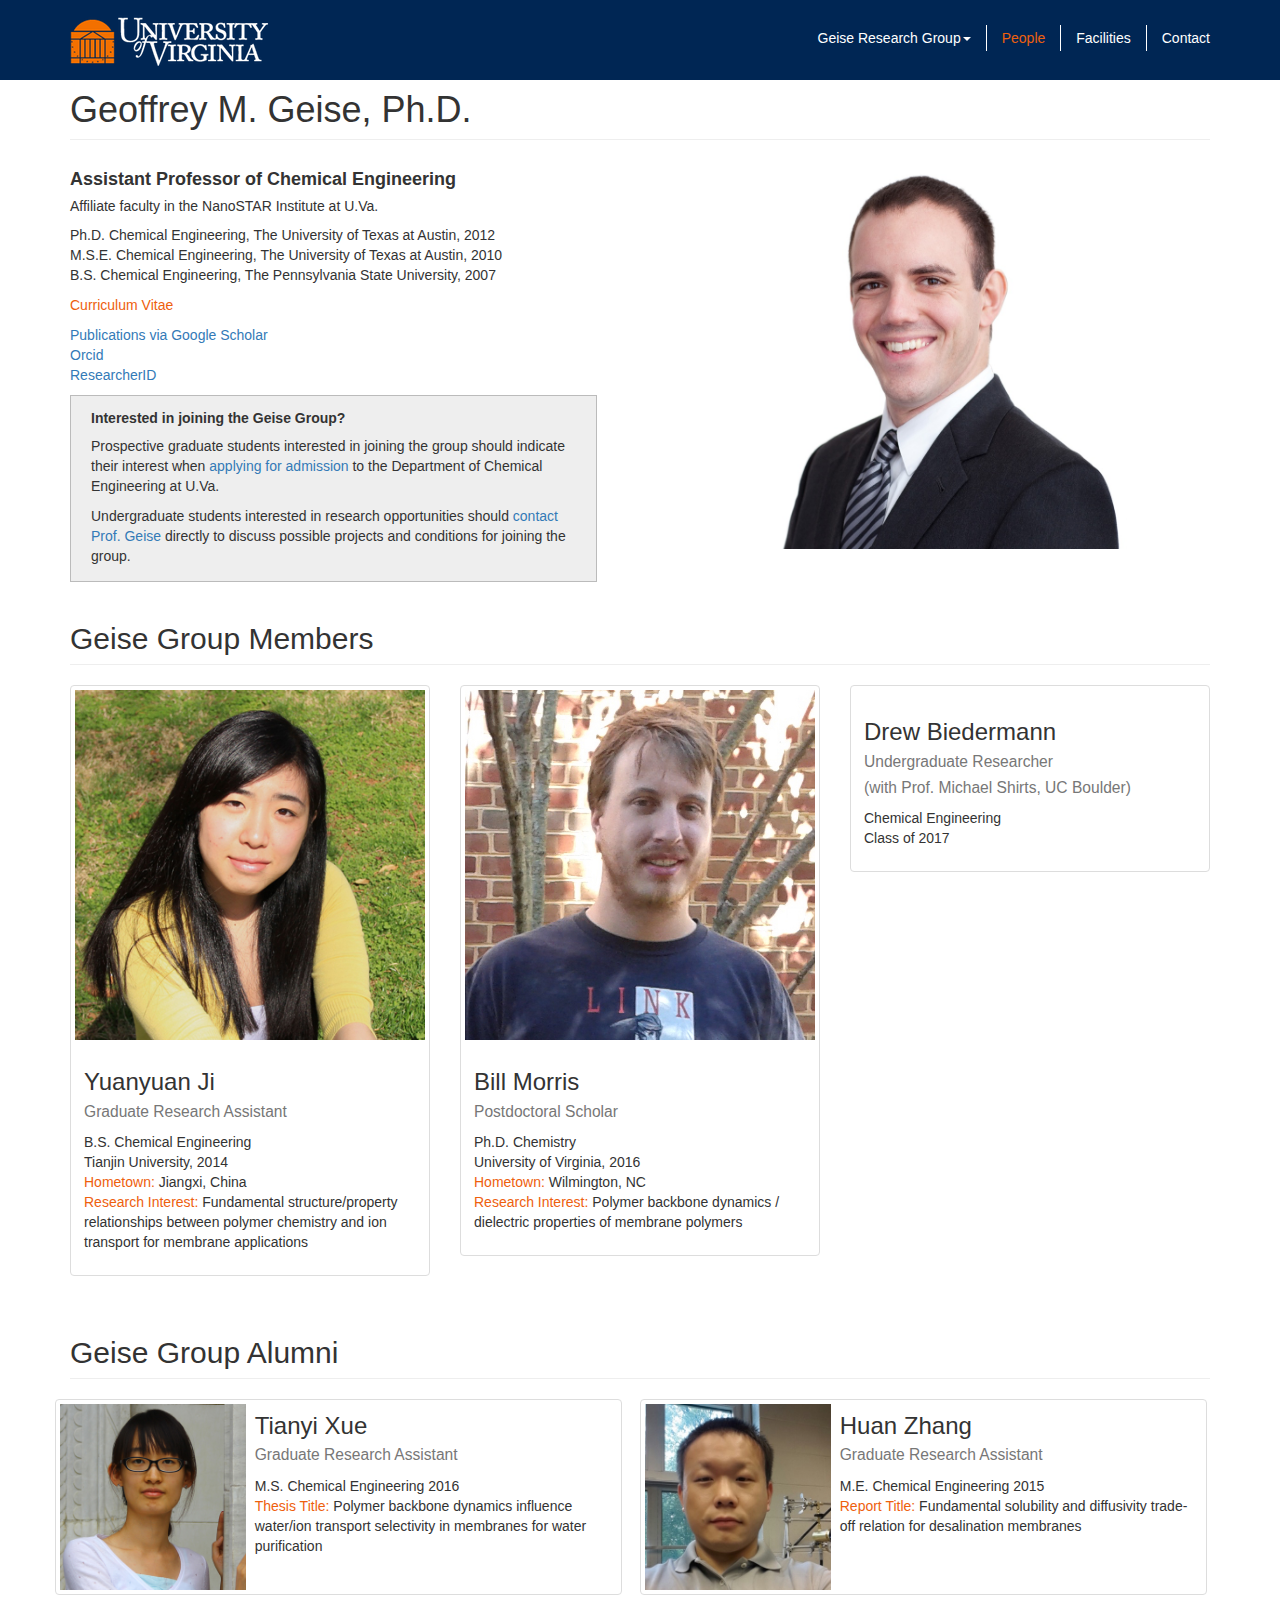
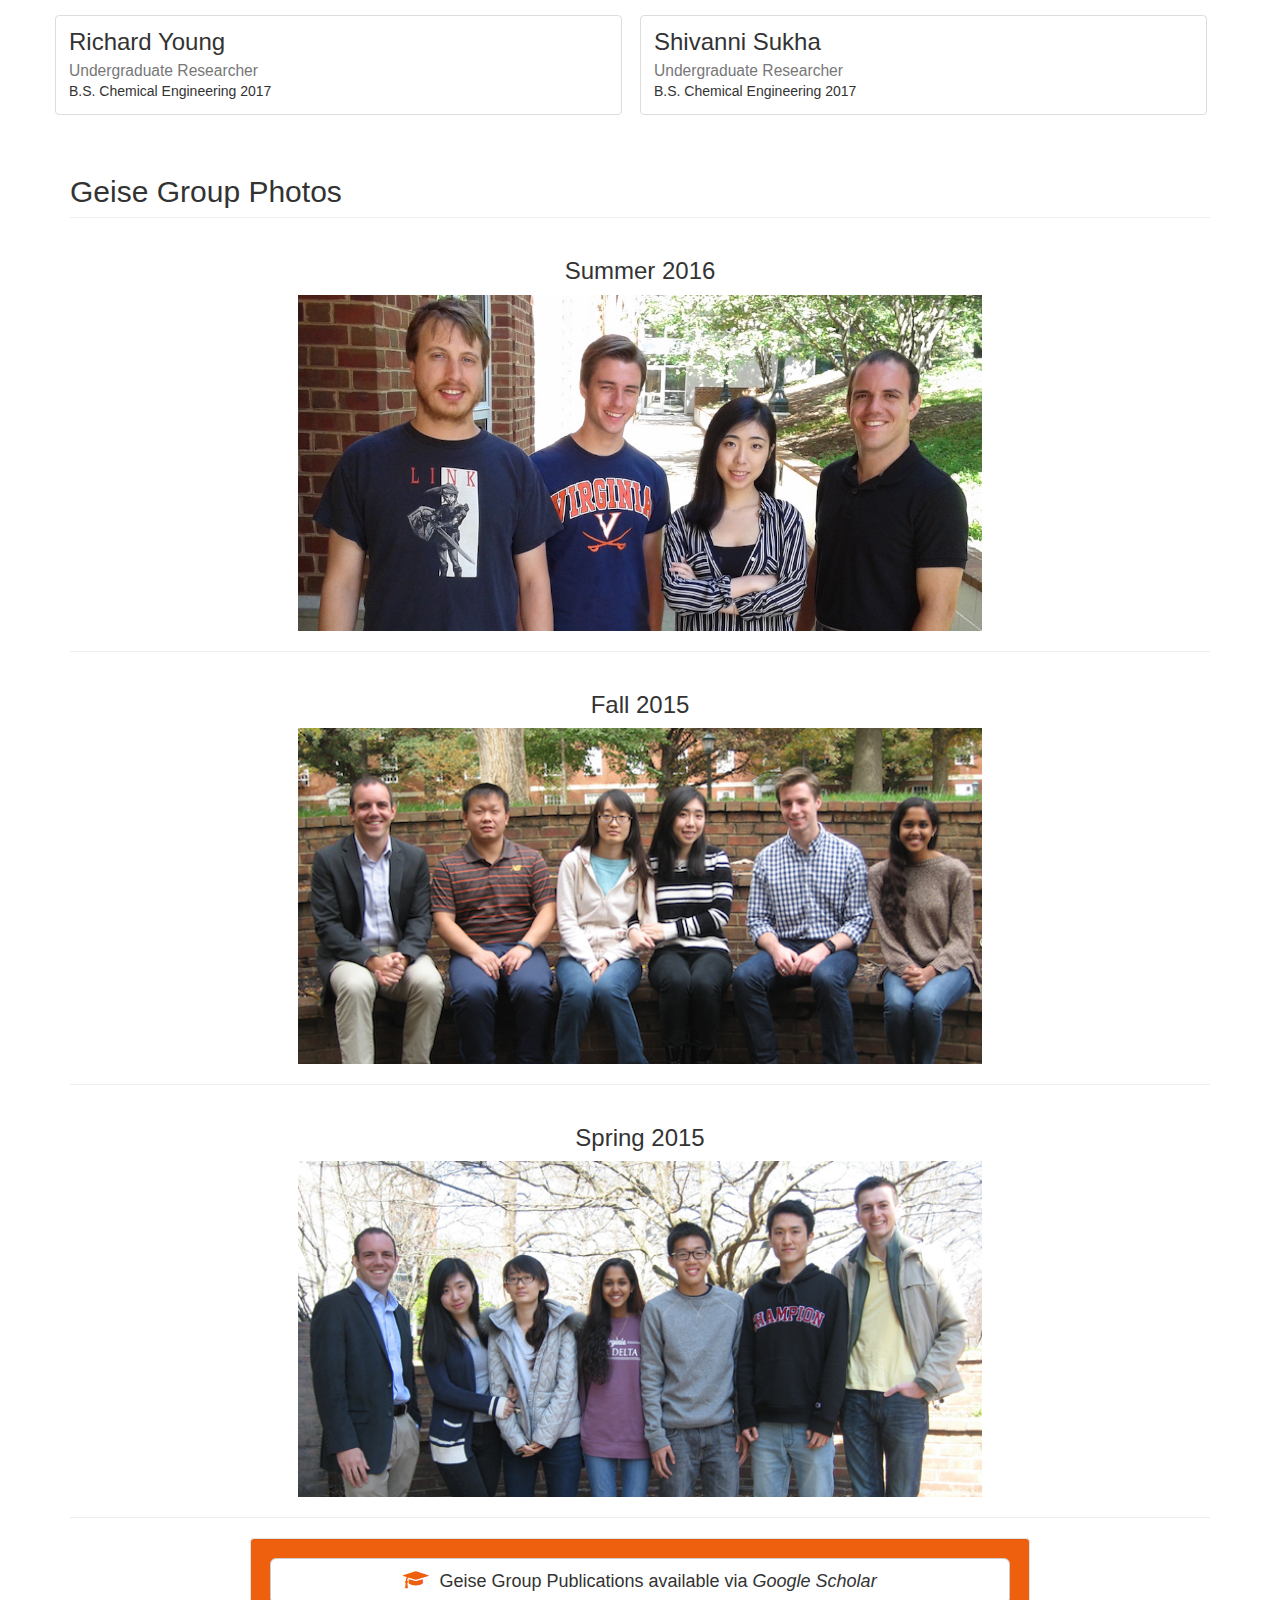
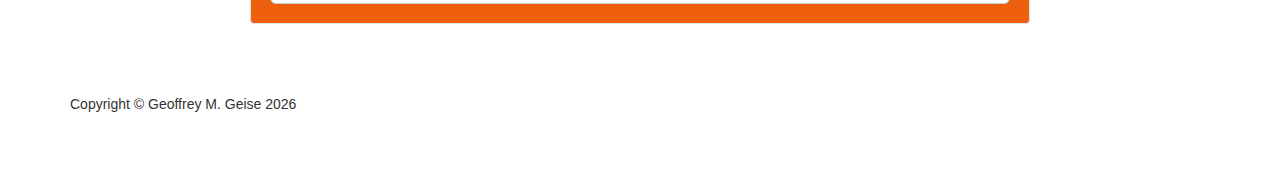
==== commit 4c713c01: "added links to people and css update" ====
--- a/people.html
+++ b/people.html
@@ -112,8 +112,10 @@
               M.S.E. Chemical Engineering, The University of Texas at Austin, 2010<br>
               B.S. Chemical Engineering, The Pennsylvania State University, 2007<br>
               </p>
-              <p><a href="http://faculty.virginia.edu/geise/cv.pdf" target="_blank">Curriculum Vitae</a></p>
-              <p><a href="https://scholar.google.com/citations?user=pR8eT_sAAAAJ" target="_blank">Publications via Google Scholar</a></p>
+              <p><a class="cv_link" href="http://faculty.virginia.edu/geise/cv.pdf" target="_blank">Curriculum Vitae</a></p>
+              <p><a href="https://scholar.google.com/citations?user=pR8eT_sAAAAJ" target="_blank">Publications via Google Scholar</a><br>
+              <a href="http://orcid.org/0000-0002-5439-272X" target="_blank">Orcid</a><br>
+              <a href="http://www.researcherid.com/rid/H-5159-2016" target="_blank">ResearcherID</a></p>
 
               <div class="joining_info_box">
               <h5><strong>Interested in joining the Geise Group?</strong></h5><p>Prospective graduate students interested in joining the group should indicate their interest when <a href="http://www.che.virginia.edu/graduate/application.html" target="_blank">applying for admission</a> to the Department of Chemical Engineering at U.Va.</p><p>Undergraduate students interested in research opportunities should <a href="contact.html" target="_blank">contact Prof. Geise</a> directly to discuss possible projects and conditions for joining the group.</p>
--- a/css/geise-group.css
+++ b/css/geise-group.css
@@ -203,6 +203,10 @@
   text-align: center;
 }
 
+.cv_link {
+    color: #ee600d;
+}
+
 /* Facilities */
 div.panel-body li {
     font-weight: 700;
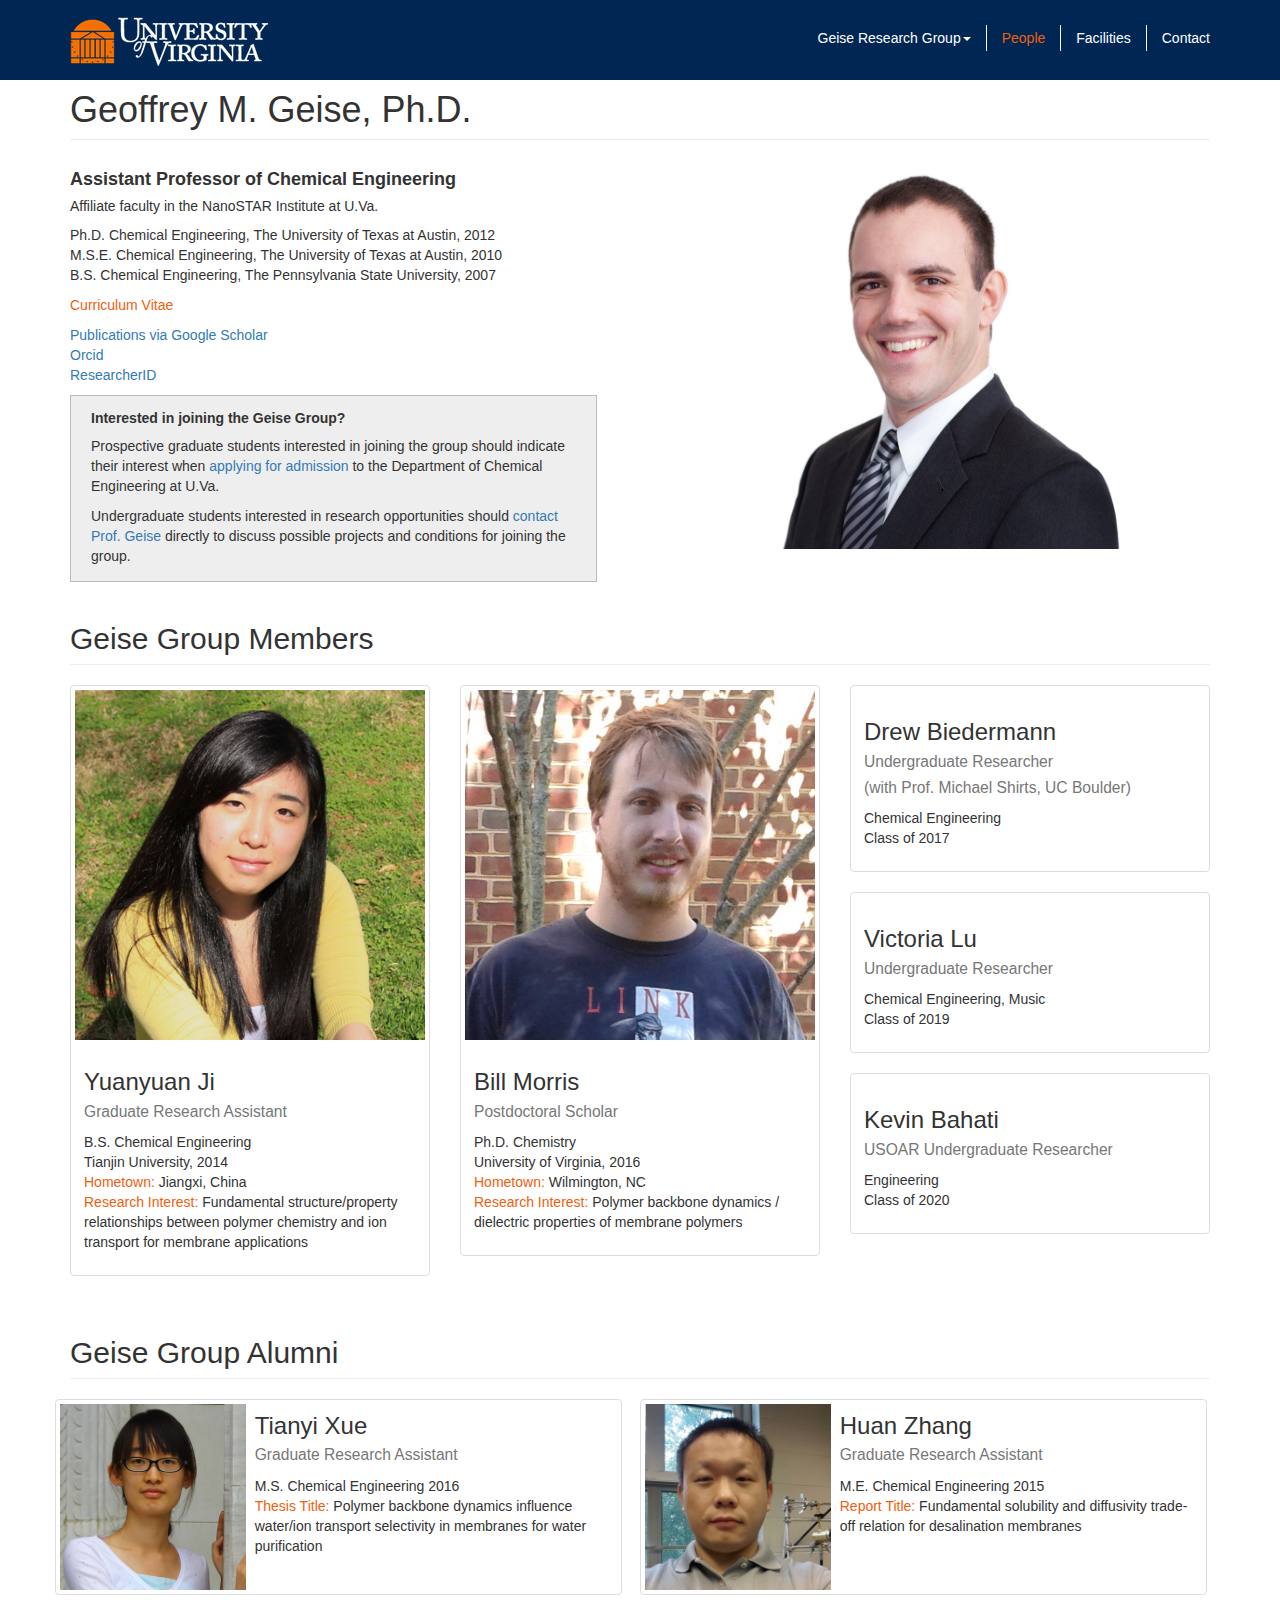
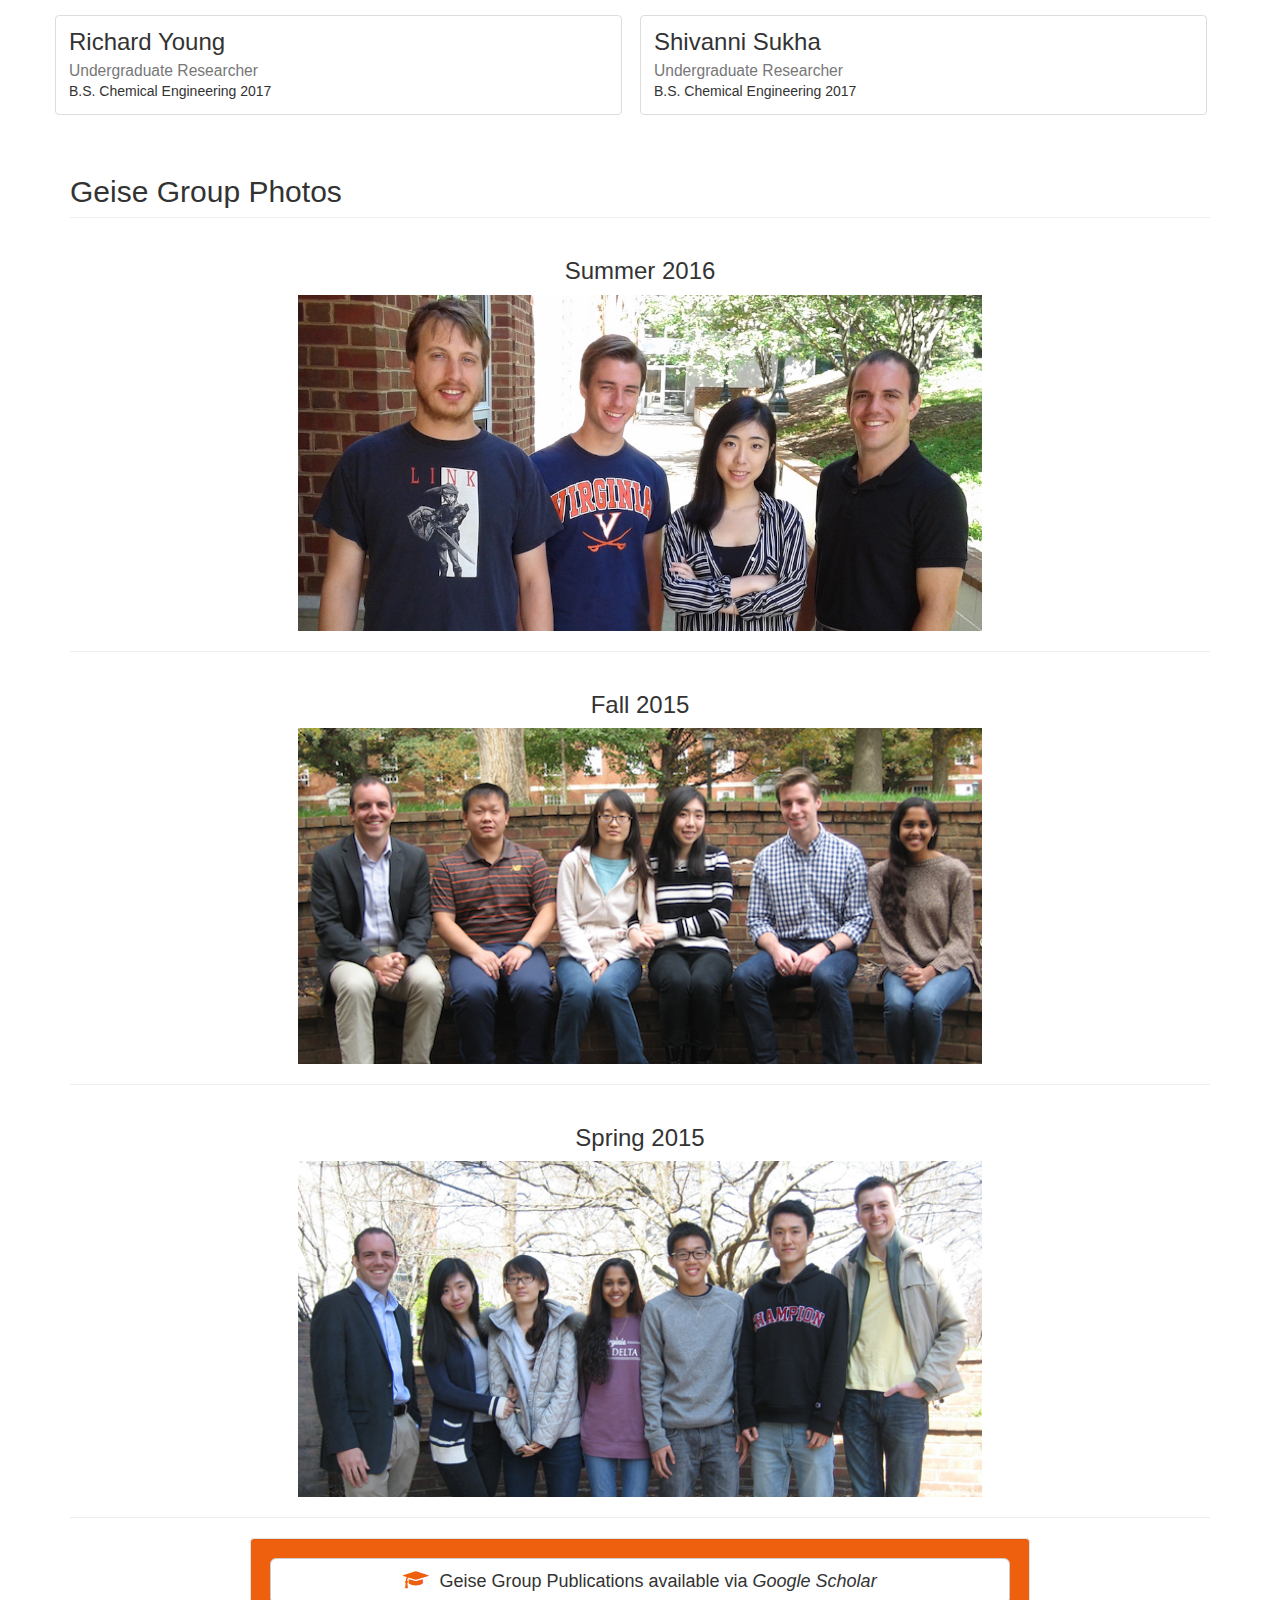
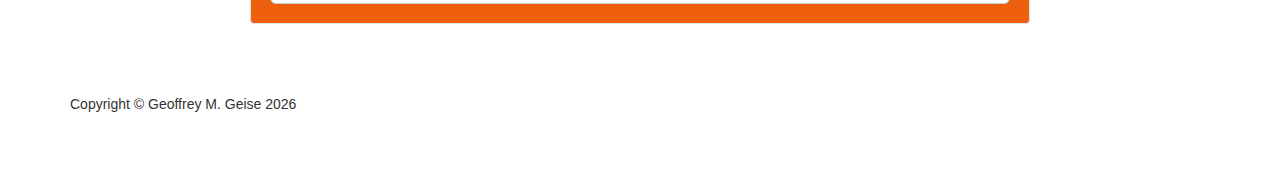
==== commit ce5c5488: "add new undergrads" ====
--- a/people.html
+++ b/people.html
@@ -1,3 +1,4 @@
+
 <!DOCTYPE html>
 <html lang="en">
 
@@ -174,6 +175,29 @@
                       </p>
                   </div>
               </div>
+
+              <div class="thumbnail">
+                  <div class="caption">
+                      <h3 class="grad_student_bio">Victoria Lu<br>
+                          <small>Undergraduate Researcher</small>
+                      </h3>
+                      <p class="grad_student_bio">Chemical Engineering, Music<br>
+                      Class of 2019<br>
+                      </p>
+                  </div>
+              </div>
+
+              <div class="thumbnail">
+                  <div class="caption">
+                      <h3 class="grad_student_bio">Kevin Bahati<br>
+                          <small>USOAR Undergraduate Researcher</small>
+                      </h3>
+                      <p class="grad_student_bio">Engineering<br>
+                      Class of 2020<br>
+                      </p>
+                  </div>
+              </div>
+
           </div>
         </div>
 
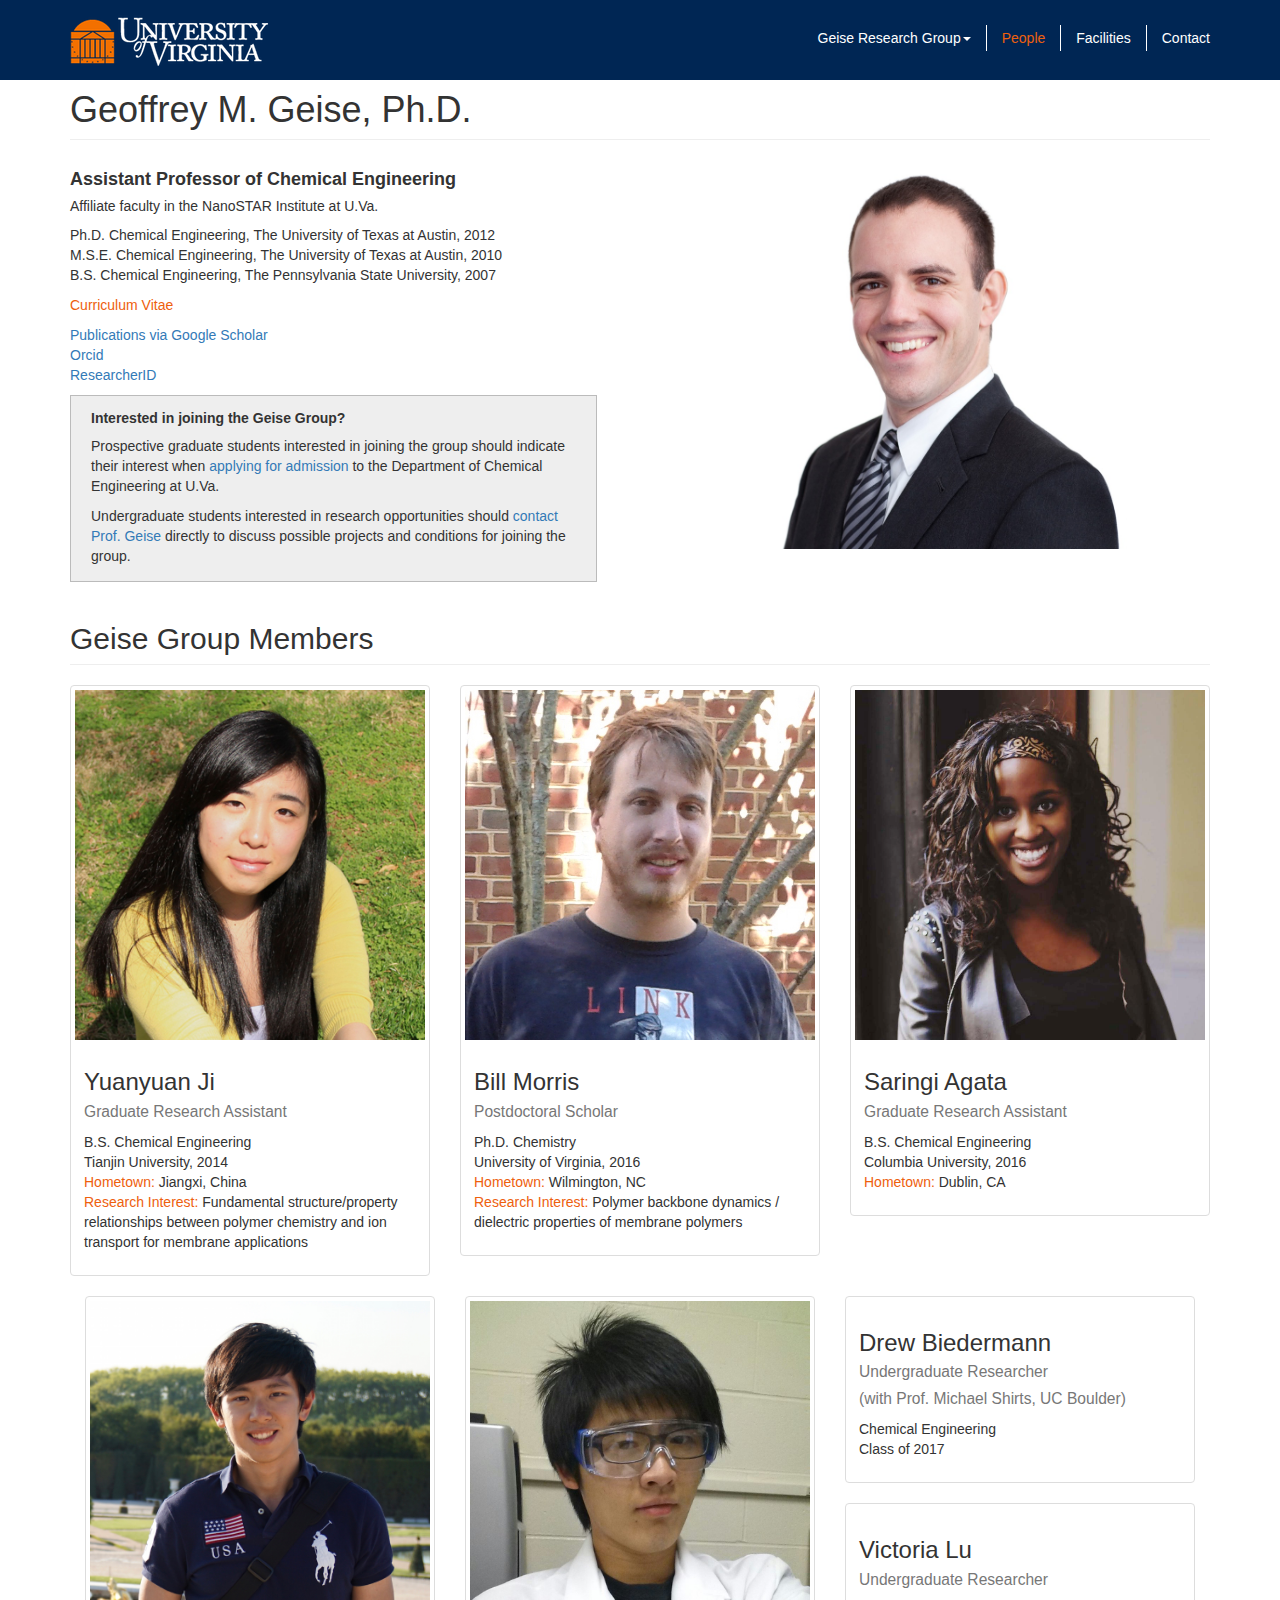
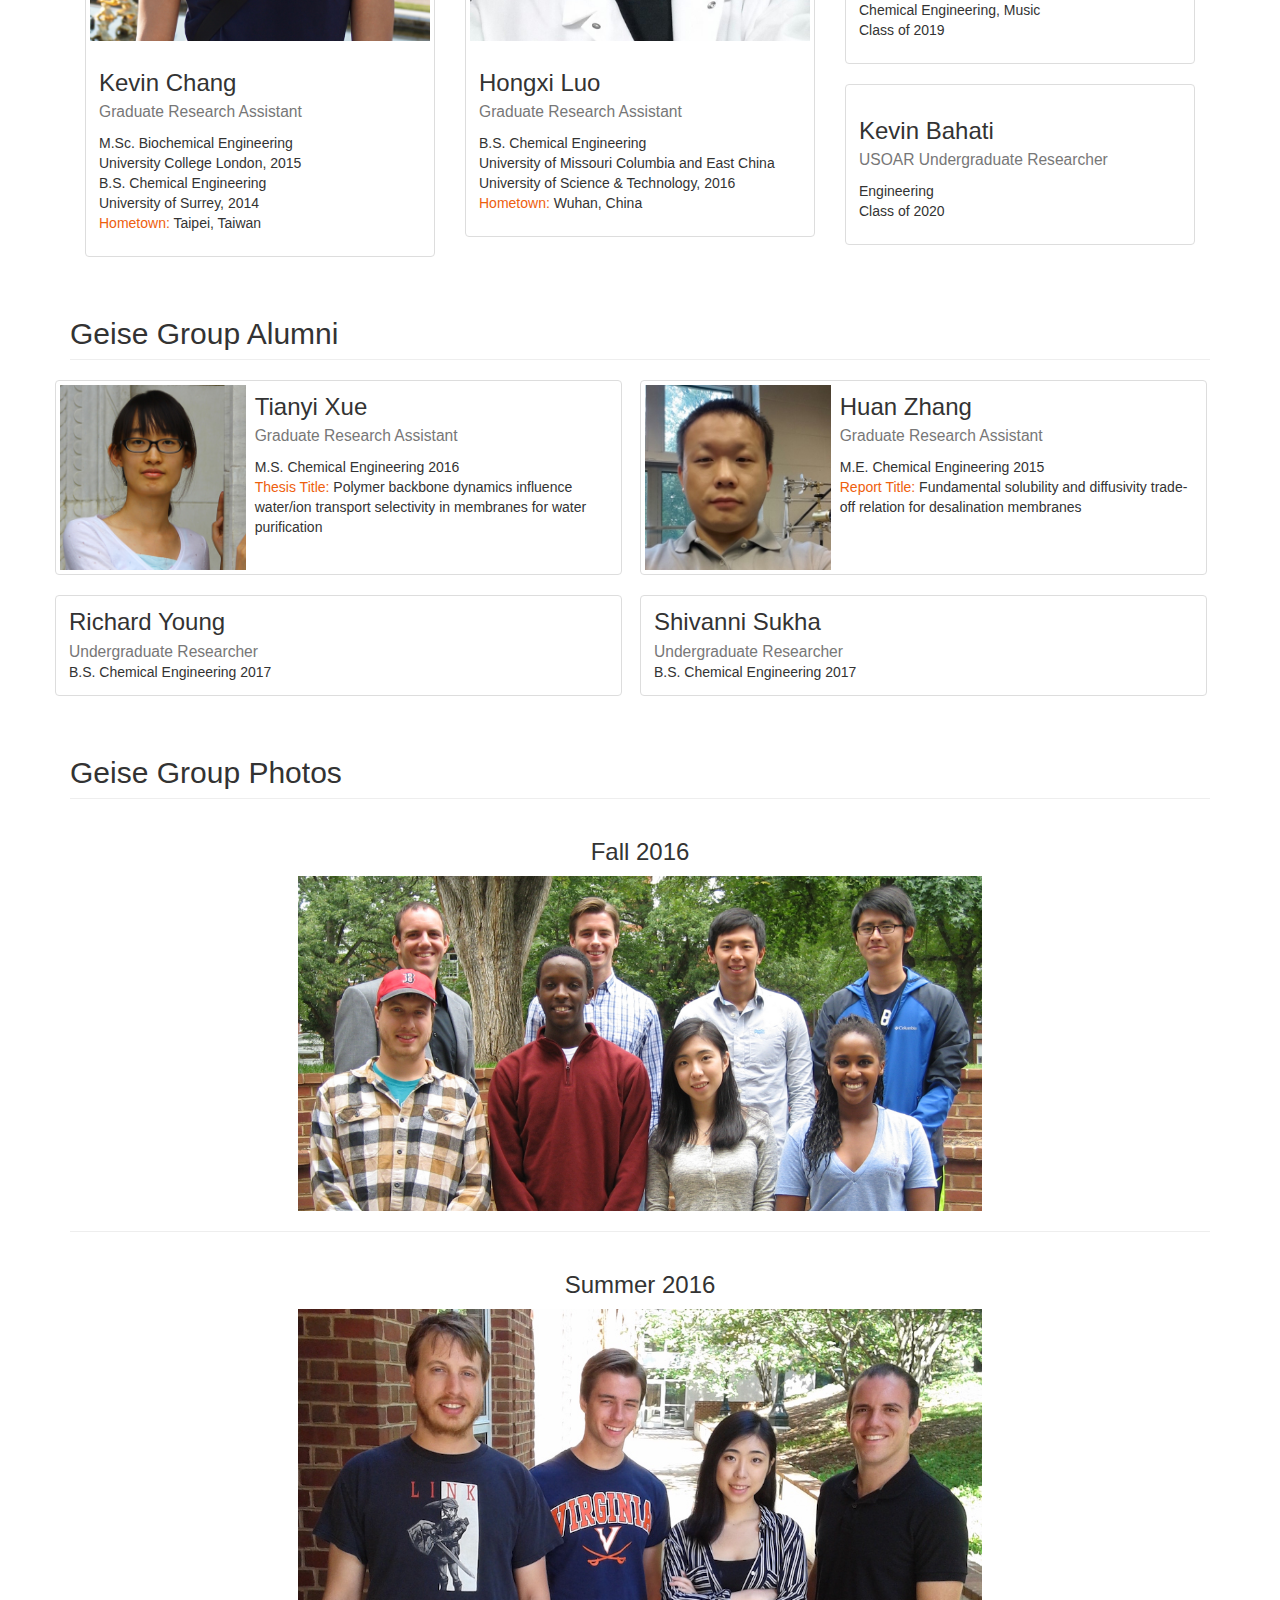
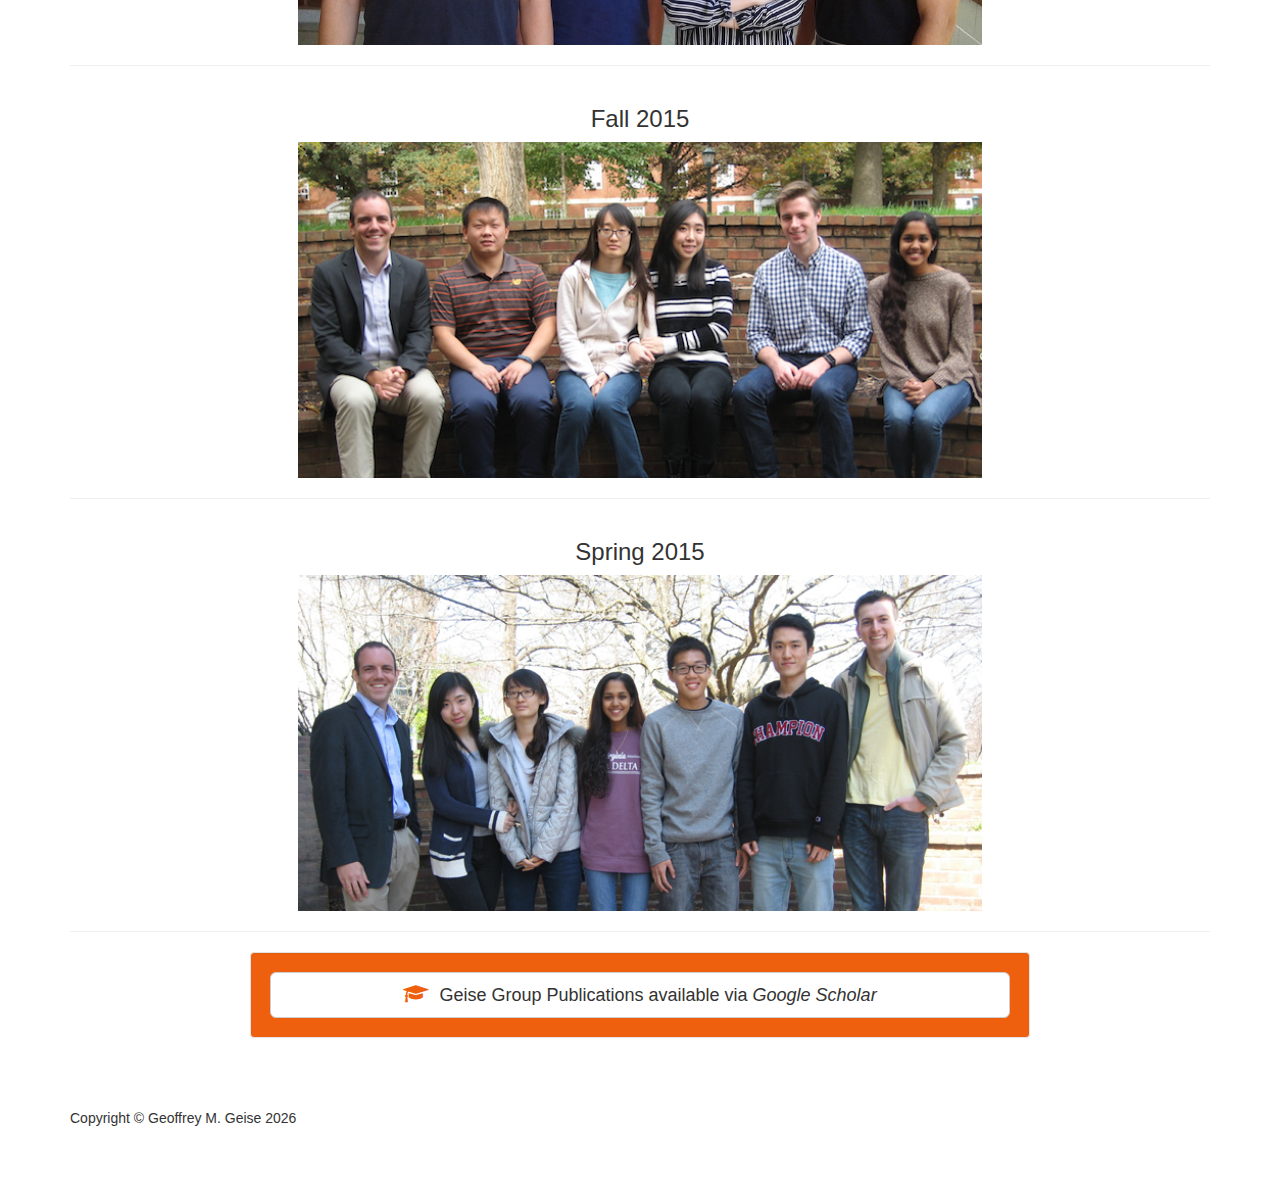
==== commit 0bf5bba6: "group info update" ====
--- a/people.html
+++ b/people.html
@@ -134,6 +134,7 @@
             <h2 class="page-header">Geise Group Members</h2>
           </div>
 
+
           <div class="col-md-4 text-center">
               <div class="thumbnail">
                   <img class="img-responsive" src="img/ji.jpg" alt="ji profile">
@@ -163,6 +164,53 @@
               </div>
           </div>
 
+            <div class="col-md-4 text-center">
+              <div class="thumbnail">
+                  <img class="img-responsive" src="img/agata.jpg" alt="agata profile">
+                  <div class="caption">
+                      <h3 class="grad_student_bio">Saringi Agata<br>
+                          <small>Graduate Research Assistant</small>
+                      </h3>
+                      <p class="grad_student_bio">B.S. Chemical Engineering<br>
+                      Columbia University, 2016<br>
+                      <span class="date">Hometown:</span> Dublin, CA<br>
+                      <!--<span class="date">Research Interest:</span>  TBD</p> -->
+                  </div>
+              </div>
+          </div>
+        </div>
+
+          <div class="col-md-4 text-center">
+              <div class="thumbnail">
+                  <img class="img-responsive" src="img/chang.jpg" alt="chang profile">
+                  <div class="caption">
+                      <h3 class="grad_student_bio">Kevin Chang<br>
+                          <small>Graduate Research Assistant</small>
+                      </h3>
+                      <p class="grad_student_bio">M.Sc. Biochemical Engineering<br>
+                      University College London, 2015<br>
+                      B.S. Chemical Engineering<br>
+                      University of Surrey, 2014<br>
+                      <span class="date">Hometown:</span> Taipei, Taiwan<br>
+                      <!--<span class="date">Research Interest:</span> Influence of polymer membrane permittivity and ion polarizability on ion sorption properties</p> -->
+                  </div>
+              </div>
+          </div>
+          <div class="col-md-4 text-center">
+              <div class="thumbnail">
+                  <img class="img-responsive" src="img/luo.jpg" alt="luo profile">
+                  <div class="caption">
+                      <h3 class="grad_student_bio">Hongxi Luo<br>
+                          <small>Graduate Research Assistant</small>
+                      </h3>
+                      <p class="grad_student_bio">B.S. Chemical Engineering<br>
+                      University of Missouri Columbia and East China University of Science & Technology, 2016<br>
+                      <span class="date">Hometown:</span> Wuhan, China<br>
+                      <!--<span class="date">Research Interest:</span>  TBD</p> -->
+                  </div>
+              </div>
+          </div>
+
           <div class="col-md-4 text-center">
               <div class="thumbnail">
                   <div class="caption">
@@ -199,7 +247,6 @@
               </div>
 
           </div>
-        </div>
 
         <div class="row team_members">
 
@@ -267,6 +314,12 @@
         </div>
 
         <div class="col-lg-12 archive_group_photo_container">
+          <h3>Fall 2016</h3>
+          <img class="archive_group_photo" src="img/geisegroup_fa16.jpg" alt="geise group fall 2016">
+          <hr>
+        </div>
+
+        <div class="col-lg-12 archive_group_photo_container">
           <h3>Summer 2016</h3>
           <img class="archive_group_photo" src="img/geisegroup2.jpg" alt="geise group summer 2016">
           <hr>
